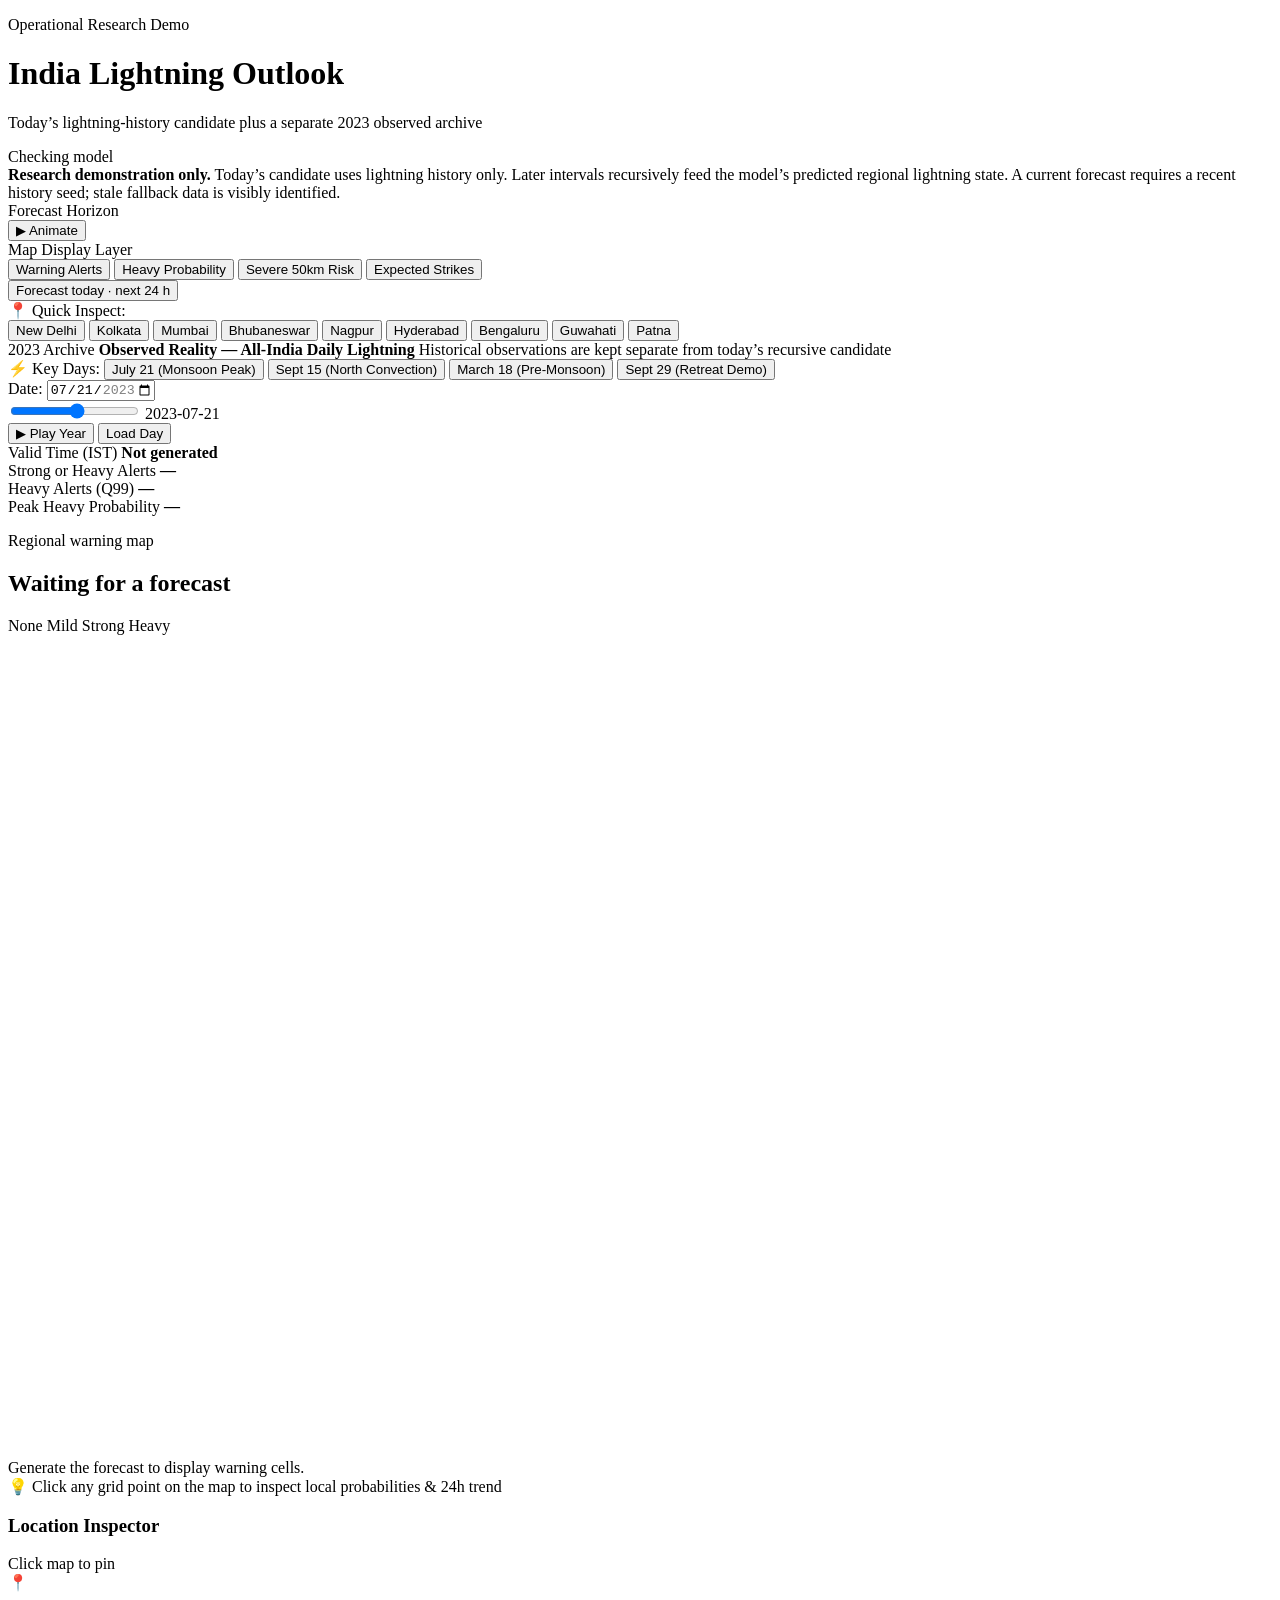
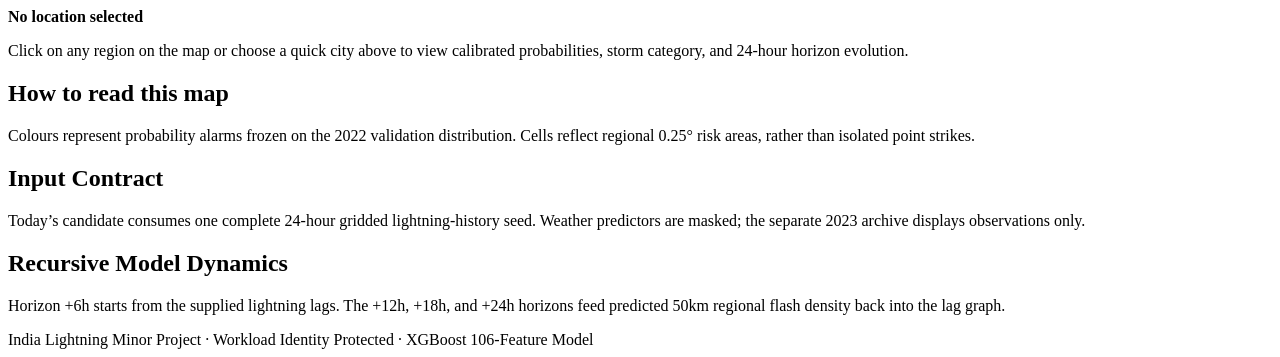
==== frontend/index.html @ f9a5f42c "Clarify live candidate input contract" ====
<!doctype html>
<html lang="en">
<head>
  <meta charset="utf-8">
  <meta name="viewport" content="width=device-width, initial-scale=1">
  <meta name="description" content="Twenty-four-hour recursive India lightning forecast demonstration">
  <title>India Lightning 24-Hour Demo</title>
  <link rel="icon" href="data:image/svg+xml,<svg xmlns=%22http://www.w3.org/2000/svg%22 viewBox=%220 0 100 100%22><text y=%22.9em%22 font-size=%2290%22>⚡</text></svg>">
  <link rel="stylesheet" href="/styles.css">
</head>
<body>
  <header class="topbar">
    <div>
      <p class="eyebrow">Operational Research Demo</p>
      <h1>India Lightning Outlook</h1>
      <p class="subtitle">Today’s lightning-history candidate plus a separate 2023 observed archive</p>
    </div>
    <div class="status-wrap">
      <span id="status-dot" class="status-dot"></span>
      <span id="status-text">Checking model</span>
    </div>
  </header>

  <main>
    <section class="notice" aria-label="Model limitation">
      <strong>Research demonstration only.</strong>
      <span id="forecast-provenance">
        Today’s candidate uses lightning history only. Later intervals recursively feed the model’s predicted regional
        lightning state. A current forecast requires a recent history seed; stale fallback data is visibly identified.
      </span>
    </section>

    <!-- Top Controls: Horizons, Sequence Player, View Layer, Action -->
    <section class="controls-panel">
      <div class="controls-row">
        <div class="control-group">
          <span class="label">Forecast Horizon</span>
          <div class="horizon-wrapper">
            <div id="horizon-buttons" class="horizon-buttons"></div>
            <button id="play-button" type="button" class="btn-secondary" title="Play 24-hour sequence animation">
              <span id="play-icon">▶</span> <span id="play-text">Animate</span>
            </button>
          </div>
        </div>

        <div class="control-group">
          <span class="label">Map Display Layer</span>
          <div class="layer-buttons" id="layer-buttons">
            <button type="button" class="layer-btn active" data-layer="warnings">Warning Alerts</button>
            <button type="button" class="layer-btn" data-layer="heavy">Heavy Probability</button>
            <button type="button" class="layer-btn" data-layer="severe50">Severe 50km Risk</button>
            <button type="button" class="layer-btn" data-layer="expected">Expected Strikes</button>
          </div>
        </div>

        <div class="control-group control-action">
          <button id="run-button" type="button" class="btn-primary">Forecast today · next 24 h</button>
        </div>
      </div>

      <!-- Quick Location Jump Chips -->
      <div class="quick-locations">
        <span class="quick-label">📍 Quick Inspect:</span>
        <div class="chips-container" id="city-chips">
          <button type="button" class="chip" data-lat="28.61" data-lon="77.20">New Delhi</button>
          <button type="button" class="chip" data-lat="22.57" data-lon="88.36">Kolkata</button>
          <button type="button" class="chip" data-lat="19.07" data-lon="72.87">Mumbai</button>
          <button type="button" class="chip" data-lat="20.29" data-lon="85.82">Bhubaneswar</button>
          <button type="button" class="chip" data-lat="21.14" data-lon="79.08">Nagpur</button>
          <button type="button" class="chip" data-lat="17.38" data-lon="78.48">Hyderabad</button>
          <button type="button" class="chip" data-lat="12.97" data-lon="77.59">Bengaluru</button>
          <button type="button" class="chip" data-lat="26.14" data-lon="91.73">Guwahati</button>
          <button type="button" class="chip" data-lat="25.59" data-lon="85.13">Patna</button>
        </div>
      </div>
    </section>

    <!-- 2023 Annual Replay & All-India Monsoon Explorer -->
    <section class="archive-bar" id="archive-bar" aria-label="2023 Historical Daily Explorer">
      <div class="archive-top">
        <div class="archive-badge-wrap">
          <span class="badge badge-pulse">2023 Archive</span>
          <strong>Observed Reality — All-India Daily Lightning</strong>
          <span class="archive-hint">Historical observations are kept separate from today’s recursive candidate</span>
        </div>
        <div class="archive-presets">
          <span class="presets-label">⚡ Key Days:</span>
          <button type="button" class="preset-pill" data-date="2023-07-21">July 21 (Monsoon Peak)</button>
          <button type="button" class="preset-pill" data-date="2023-09-15">Sept 15 (North Convection)</button>
          <button type="button" class="preset-pill" data-date="2023-03-18">March 18 (Pre-Monsoon)</button>
          <button type="button" class="preset-pill" data-date="2023-09-29">Sept 29 (Retreat Demo)</button>
        </div>
      </div>
      <div class="archive-controls">
        <div class="archive-date-input-wrap">
          <label for="archive-date-picker">Date:</label>
          <input type="date" id="archive-date-picker" min="2023-01-03" max="2023-12-31" value="2023-07-21">
        </div>
        <div class="archive-slider-wrap">
          <input type="range" id="archive-slider" min="0" max="344" value="180">
          <span id="slider-date-display" class="slider-date-display">2023-07-21</span>
        </div>
        <div class="archive-actions">
          <button type="button" id="archive-play-btn" class="btn-archive-secondary">▶ Play Year</button>
          <button type="button" id="archive-load-btn" class="btn-archive-primary">Load Day</button>
        </div>
      </div>
    </section>

    <!-- Key Regional Metrics Summary -->
    <section class="summary-grid" aria-label="Selected forecast summary">
      <article class="summary-card">
        <span>Valid Time (IST)</span>
        <strong id="valid-time">Not generated</strong>
      </article>
      <article class="summary-card">
        <span>Strong or Heavy Alerts</span>
        <strong id="strong-count">—</strong>
      </article>
      <article class="summary-card">
        <span>Heavy Alerts (Q99)</span>
        <strong id="heavy-count">—</strong>
      </article>
      <article class="summary-card">
        <span>Peak Heavy Probability</span>
        <strong id="peak-heavy">—</strong>
      </article>
    </section>

    <!-- Main Visual Panel: Map Canvas + Interactive Location Inspector -->
    <section class="visual-panel">
      <div class="panel-heading">
        <div>
          <p class="eyebrow" id="layer-label">Regional warning map</p>
          <h2 id="map-title">Waiting for a forecast</h2>
        </div>
        <div class="legend" id="map-legend" aria-label="Storm class legend">
          <div id="category-legend" class="category-legend">
            <span><i class="none"></i>None</span>
            <span><i class="mild"></i>Mild</span>
            <span><i class="strong"></i>Strong</span>
            <span><i class="heavy"></i>Heavy</span>
          </div>
          <div id="heatmap-legend" class="heatmap-legend" style="display: none;">
            <span class="legend-scale-label">0%</span>
            <div class="legend-bar"></div>
            <span class="legend-scale-label" id="heatmap-max-label">50%+</span>
          </div>
        </div>
      </div>

      <div class="map-workspace">
        <!-- Interactive Canvas Map -->
        <div class="map-wrap" id="map-wrap">
          <canvas id="forecast-map" width="900" height="820" aria-label="India lightning warning map"></canvas>
          <div id="map-empty" class="map-empty">Generate the forecast to display warning cells.</div>
          
          <!-- Floating Cursor Hover Tooltip -->
          <div id="map-tooltip" class="map-tooltip" style="display: none;">
            <div class="tooltip-header" id="tt-coord">20.25°N, 85.50°E</div>
            <div class="tooltip-badge" id="tt-badge">Heavy Alert</div>
            <div class="tooltip-value" id="tt-value">P(Heavy): 28.4%</div>
          </div>

          <!-- Bottom hint overlay -->
          <div class="map-hint-bar">
            <span>💡 Click any grid point on the map to inspect local probabilities & 24h trend</span>
          </div>
        </div>

        <!-- Location Probability Inspector Panel -->
        <aside class="inspector-panel" id="inspector-panel">
          <div class="inspector-header">
            <h3>Location Inspector</h3>
            <span class="pin-status" id="inspector-status">Click map to pin</span>
          </div>

          <div id="inspector-placeholder" class="inspector-placeholder">
            <div class="placeholder-icon">📍</div>
            <p><strong>No location selected</strong></p>
            <p class="subtext">Click on any region on the map or choose a quick city above to view calibrated probabilities, storm category, and 24-hour horizon evolution.</p>
          </div>

          <div id="inspector-content" class="inspector-content" style="display: none;">
            <!-- Coordinates and Badge -->
            <div class="location-title-box">
              <div class="coord-display">
                <span class="label-mini">Coordinates</span>
                <strong id="insp-coord">21.25°N, 81.50°E</strong>
                <span class="city-name" id="insp-city">Central India Region</span>
              </div>
              <div class="badge-display">
                <span id="insp-badge" class="alert-badge heavy">Heavy Alert</span>
              </div>
            </div>

            <!-- Calibrated Probabilities Breakdown -->
            <div class="probability-section">
              <span class="section-title">Calibrated Storm Probabilities</span>
              
              <div class="prob-row">
                <div class="prob-labels">
                  <span class="prob-name"><i class="dot heavy"></i>Heavy Storm (Q99)</span>
                  <strong class="prob-val" id="insp-p-heavy">24.5%</strong>
                </div>
                <div class="meter-bg"><div class="meter-bar heavy" id="bar-p-heavy" style="width: 24.5%;"></div></div>
              </div>

              <div class="prob-row">
                <div class="prob-labels">
                  <span class="prob-name"><i class="dot strong"></i>Strong Storm (Q95)</span>
                  <strong class="prob-val" id="insp-p-strong">31.2%</strong>
                </div>
                <div class="meter-bg"><div class="meter-bar strong" id="bar-p-strong" style="width: 31.2%;"></div></div>
              </div>

              <div class="prob-row">
                <div class="prob-labels">
                  <span class="prob-name"><i class="dot mild"></i>Mild Activity</span>
                  <strong class="prob-val" id="insp-p-mild">22.0%</strong>
                </div>
                <div class="meter-bg"><div class="meter-bar mild" id="bar-p-mild" style="width: 22.0%;"></div></div>
              </div>

              <div class="prob-row">
                <div class="prob-labels">
                  <span class="prob-name"><i class="dot none"></i>No Lightning</span>
                  <strong class="prob-val" id="insp-p-none">22.3%</strong>
                </div>
                <div class="meter-bg"><div class="meter-bar none" id="bar-p-none" style="width: 22.3%;"></div></div>
              </div>
            </div>

            <!-- Regional Metrics -->
            <div class="metrics-grid">
              <div class="metric-box">
                <span class="metric-label">50km Severe Risk</span>
                <strong class="metric-val" id="insp-p-q95-50">55.7%</strong>
              </div>
              <div class="metric-box">
                <span class="metric-label">50km Expected Flashes</span>
                <strong class="metric-val" id="insp-exp-count">38.4</strong>
              </div>
            </div>

            <!-- 24-Hour Evolution at this point -->
            <div class="timeline-section">
              <span class="section-title">24-Hour Horizon Progression</span>
              <div class="timeline-list" id="insp-timeline">
                <!-- Populated by JS for +6h, +12h, +18h, +24h -->
              </div>
            </div>
          </div>
        </aside>
      </div>
    </section>

    <!-- Project Context Information -->
    <section class="details-grid">
      <article>
        <h2>How to read this map</h2>
        <p>Colours represent probability alarms frozen on the 2022 validation distribution. Cells reflect regional 0.25° risk areas, rather than isolated point strikes.</p>
      </article>
      <article>
        <h2>Input Contract</h2>
        <p>Today’s candidate consumes one complete 24-hour gridded lightning-history seed. Weather predictors are masked; the separate 2023 archive displays observations only.</p>
      </article>
      <article>
        <h2>Recursive Model Dynamics</h2>
        <p>Horizon +6h starts from the supplied lightning lags. The +12h, +18h, and +24h horizons feed predicted 50km regional flash density back into the lag graph.</p>
      </article>
    </section>
  </main>

  <footer>
    India Lightning Minor Project · Workload Identity Protected · XGBoost 106-Feature Model
  </footer>
  <script src="/app.js" defer></script>
</body>
</html>
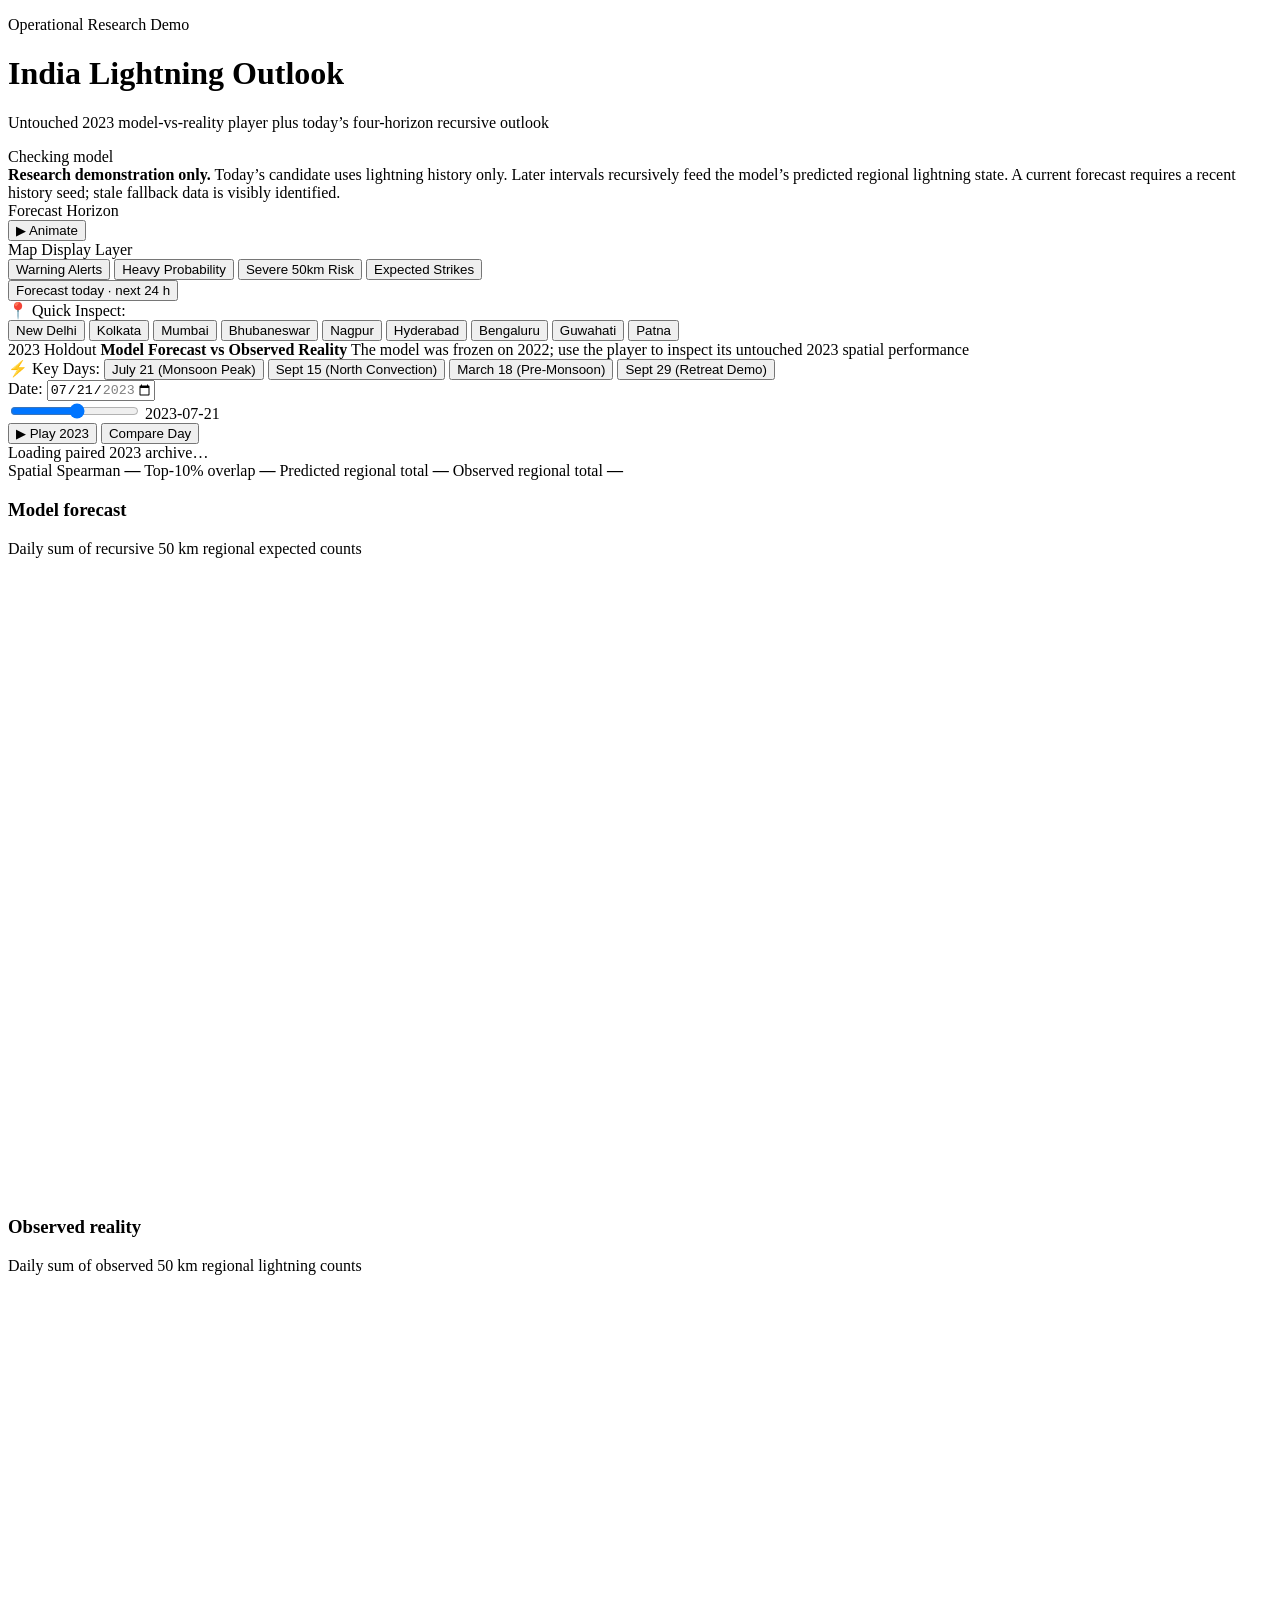
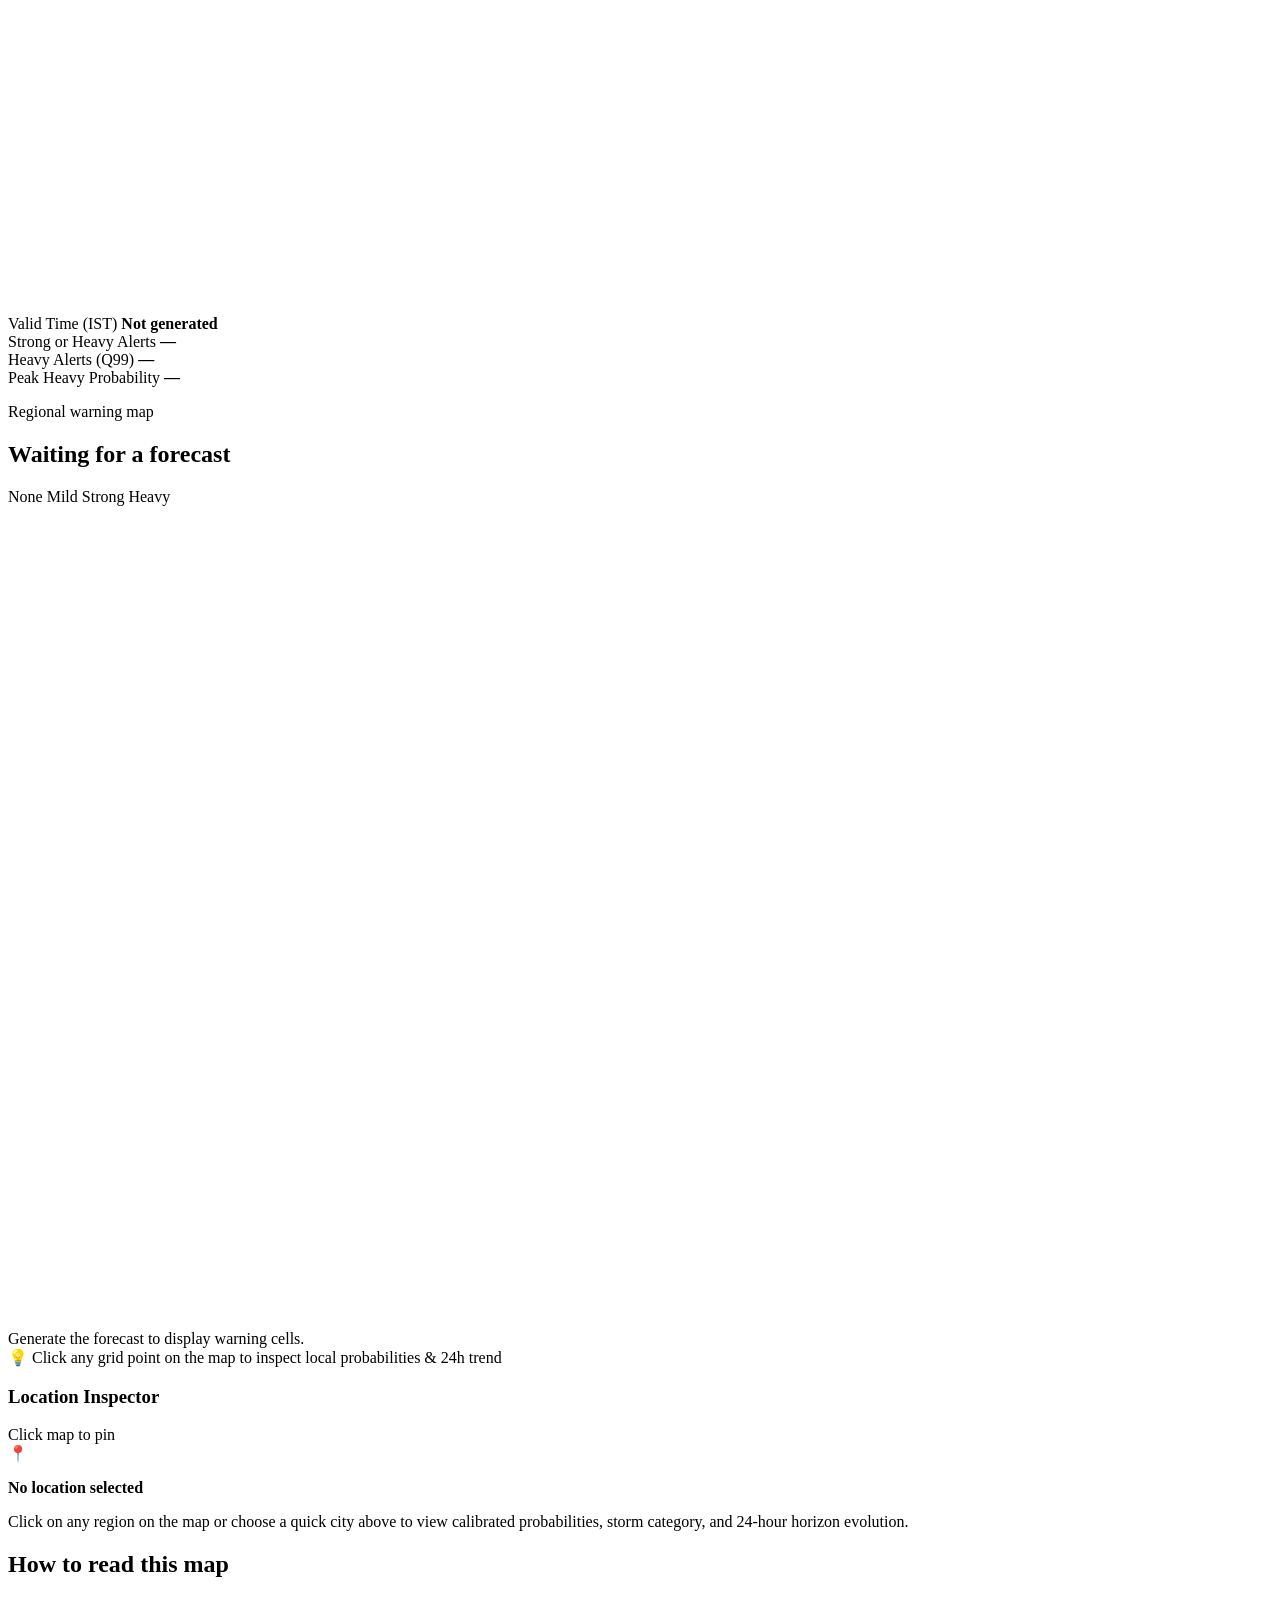
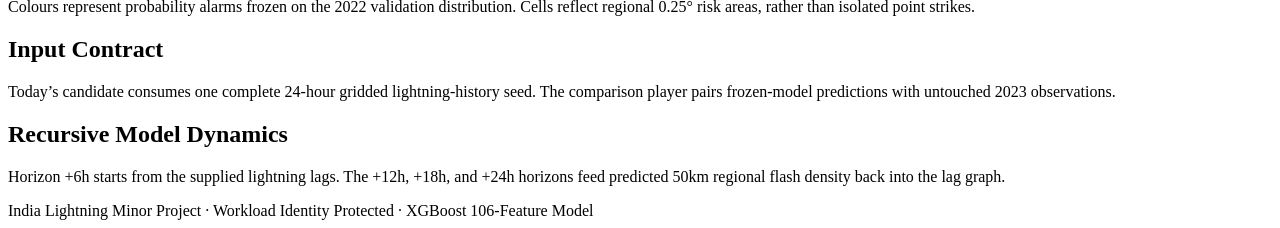
==== commit f1e747ea: "Add full 2023 model versus observed comparison player" ====
--- a/frontend/index.html
+++ b/frontend/index.html
@@ -13,7 +13,7 @@
     <div>
       <p class="eyebrow">Operational Research Demo</p>
       <h1>India Lightning Outlook</h1>
-      <p class="subtitle">Today’s lightning-history candidate plus a separate 2023 observed archive</p>
+      <p class="subtitle">Untouched 2023 model-vs-reality player plus today’s four-horizon recursive outlook</p>
     </div>
     <div class="status-wrap">
       <span id="status-dot" class="status-dot"></span>
@@ -75,13 +75,13 @@
       </div>
     </section>
 
-    <!-- 2023 Annual Replay & All-India Monsoon Explorer -->
-    <section class="archive-bar" id="archive-bar" aria-label="2023 Historical Daily Explorer">
+    <!-- 2023 untouched holdout comparison player -->
+    <section class="archive-bar" id="archive-bar" aria-label="2023 Model Versus Observed Comparison Player">
       <div class="archive-top">
         <div class="archive-badge-wrap">
-          <span class="badge badge-pulse">2023 Archive</span>
-          <strong>Observed Reality — All-India Daily Lightning</strong>
-          <span class="archive-hint">Historical observations are kept separate from today’s recursive candidate</span>
+          <span class="badge badge-pulse">2023 Holdout</span>
+          <strong>Model Forecast vs Observed Reality</strong>
+          <span class="archive-hint">The model was frozen on 2022; use the player to inspect its untouched 2023 spatial performance</span>
         </div>
         <div class="archive-presets">
           <span class="presets-label">⚡ Key Days:</span>
@@ -94,16 +94,35 @@
       <div class="archive-controls">
         <div class="archive-date-input-wrap">
           <label for="archive-date-picker">Date:</label>
-          <input type="date" id="archive-date-picker" min="2023-01-03" max="2023-12-31" value="2023-07-21">
+          <input type="date" id="archive-date-picker" min="2023-01-01" max="2023-12-31" value="2023-07-21">
         </div>
         <div class="archive-slider-wrap">
           <input type="range" id="archive-slider" min="0" max="344" value="180">
           <span id="slider-date-display" class="slider-date-display">2023-07-21</span>
         </div>
         <div class="archive-actions">
-          <button type="button" id="archive-play-btn" class="btn-archive-secondary">▶ Play Year</button>
-          <button type="button" id="archive-load-btn" class="btn-archive-primary">Load Day</button>
-        </div>
+          <button type="button" id="archive-play-btn" class="btn-archive-secondary">▶ Play 2023</button>
+          <button type="button" id="archive-load-btn" class="btn-archive-primary">Compare Day</button>
+        </div>
+      </div>
+      <div id="comparison-status" class="comparison-status">Loading paired 2023 archive…</div>
+      <div class="comparison-metrics" aria-label="Daily comparison metrics">
+        <span>Spatial Spearman <strong id="comparison-spearman">—</strong></span>
+        <span>Top-10% overlap <strong id="comparison-overlap">—</strong></span>
+        <span>Predicted regional total <strong id="comparison-predicted-total">—</strong></span>
+        <span>Observed regional total <strong id="comparison-observed-total">—</strong></span>
+      </div>
+      <div class="comparison-maps">
+        <article class="comparison-map-card">
+          <h3>Model forecast</h3>
+          <p>Daily sum of recursive 50 km regional expected counts</p>
+          <canvas id="comparison-predicted-map" width="620" height="620" aria-label="Model-predicted 2023 lightning map"></canvas>
+        </article>
+        <article class="comparison-map-card">
+          <h3>Observed reality</h3>
+          <p>Daily sum of observed 50 km regional lightning counts</p>
+          <canvas id="comparison-observed-map" width="620" height="620" aria-label="Observed 2023 lightning map"></canvas>
+        </article>
       </div>
     </section>
 
@@ -263,7 +282,7 @@
       </article>
       <article>
         <h2>Input Contract</h2>
-        <p>Today’s candidate consumes one complete 24-hour gridded lightning-history seed. Weather predictors are masked; the separate 2023 archive displays observations only.</p>
+        <p>Today’s candidate consumes one complete 24-hour gridded lightning-history seed. The comparison player pairs frozen-model predictions with untouched 2023 observations.</p>
       </article>
       <article>
         <h2>Recursive Model Dynamics</h2>
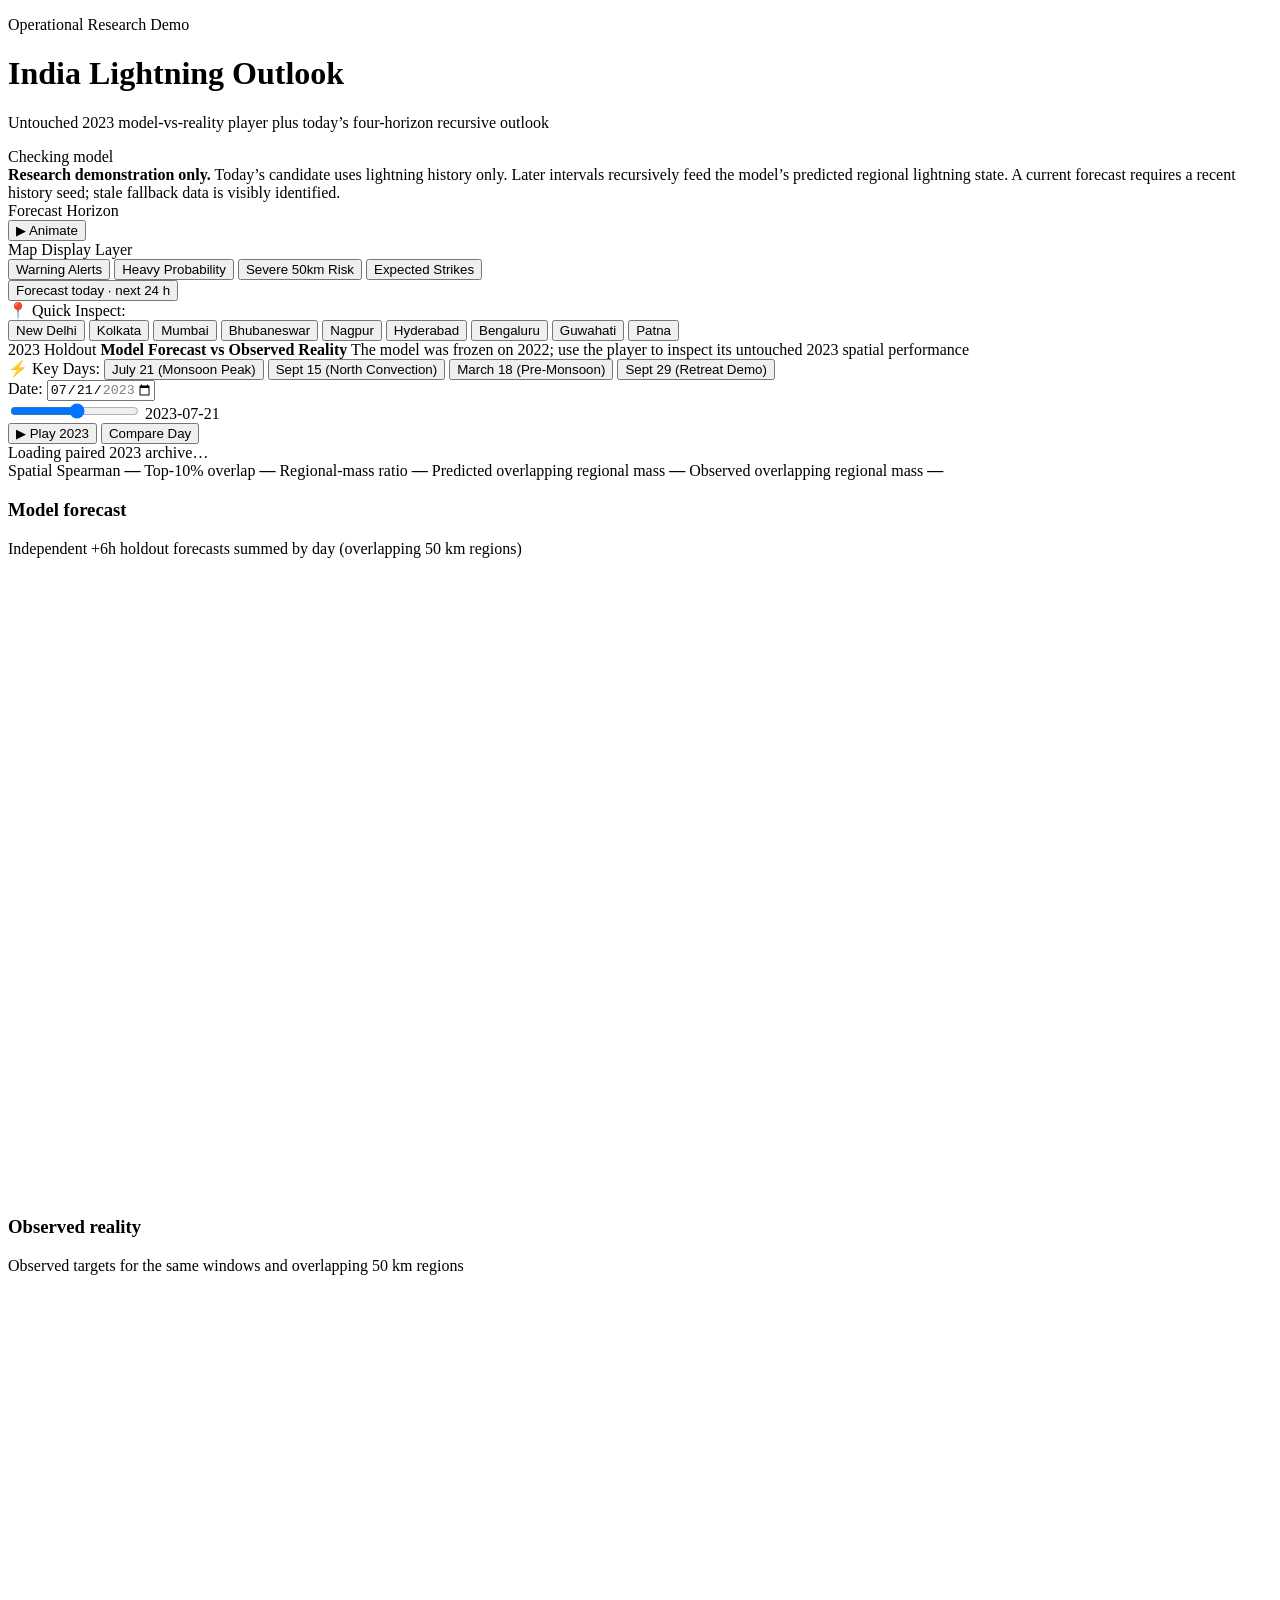
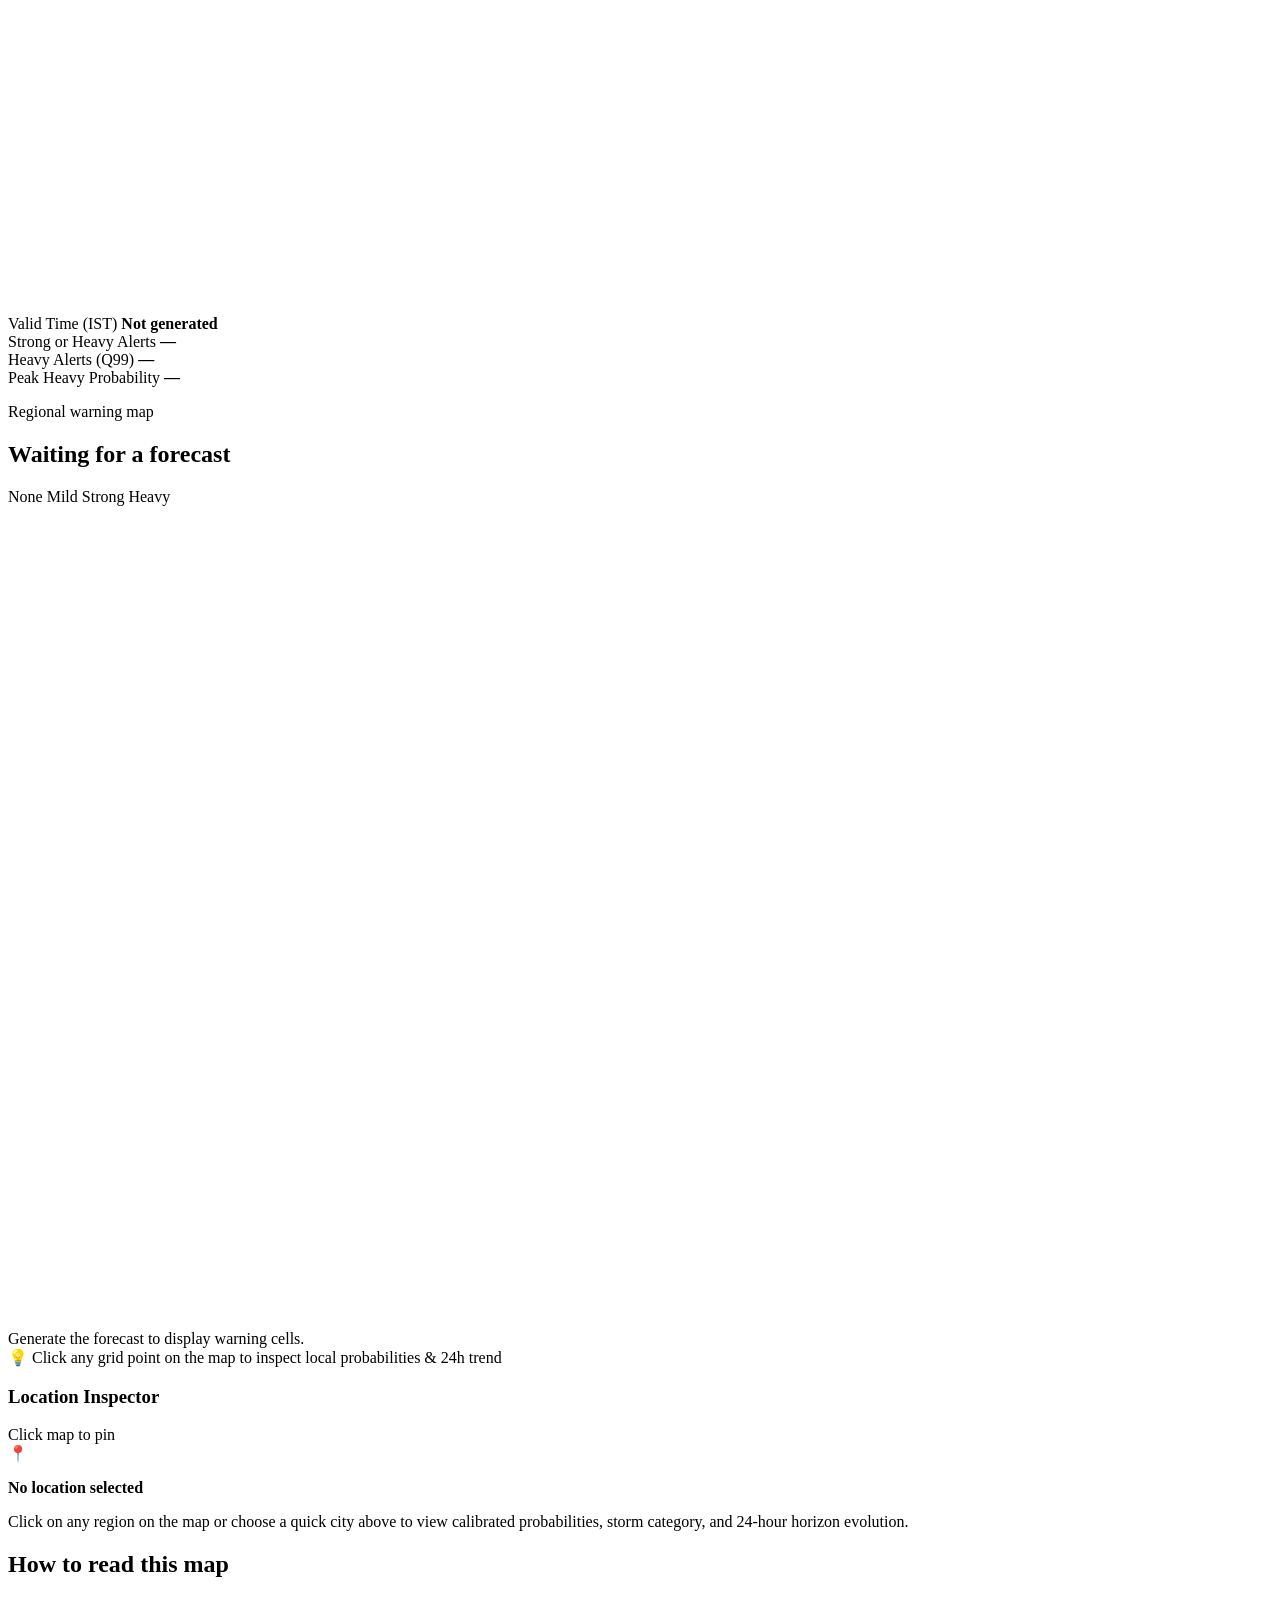
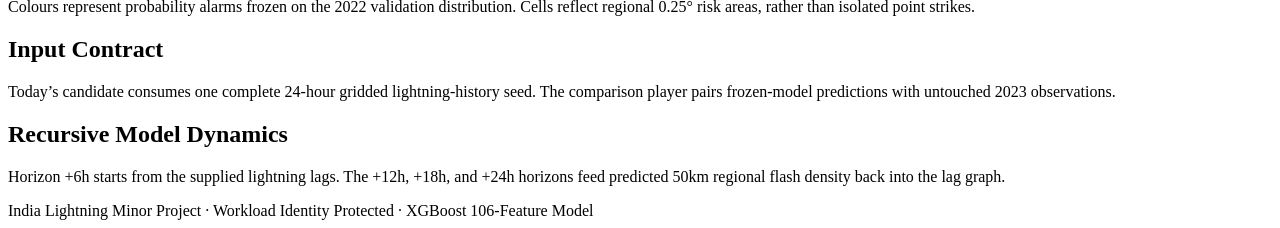
==== commit ea3da444: "Correct 2023 holdout comparison inference" ====
--- a/frontend/index.html
+++ b/frontend/index.html
@@ -109,18 +109,19 @@
       <div class="comparison-metrics" aria-label="Daily comparison metrics">
         <span>Spatial Spearman <strong id="comparison-spearman">—</strong></span>
         <span>Top-10% overlap <strong id="comparison-overlap">—</strong></span>
-        <span>Predicted regional total <strong id="comparison-predicted-total">—</strong></span>
-        <span>Observed regional total <strong id="comparison-observed-total">—</strong></span>
+        <span>Regional-mass ratio <strong id="comparison-ratio">—</strong></span>
+        <span>Predicted overlapping regional mass <strong id="comparison-predicted-total">—</strong></span>
+        <span>Observed overlapping regional mass <strong id="comparison-observed-total">—</strong></span>
       </div>
       <div class="comparison-maps">
         <article class="comparison-map-card">
           <h3>Model forecast</h3>
-          <p>Daily sum of recursive 50 km regional expected counts</p>
+          <p>Independent +6h holdout forecasts summed by day (overlapping 50 km regions)</p>
           <canvas id="comparison-predicted-map" width="620" height="620" aria-label="Model-predicted 2023 lightning map"></canvas>
         </article>
         <article class="comparison-map-card">
           <h3>Observed reality</h3>
-          <p>Daily sum of observed 50 km regional lightning counts</p>
+          <p>Observed targets for the same windows and overlapping 50 km regions</p>
           <canvas id="comparison-observed-map" width="620" height="620" aria-label="Observed 2023 lightning map"></canvas>
         </article>
       </div>
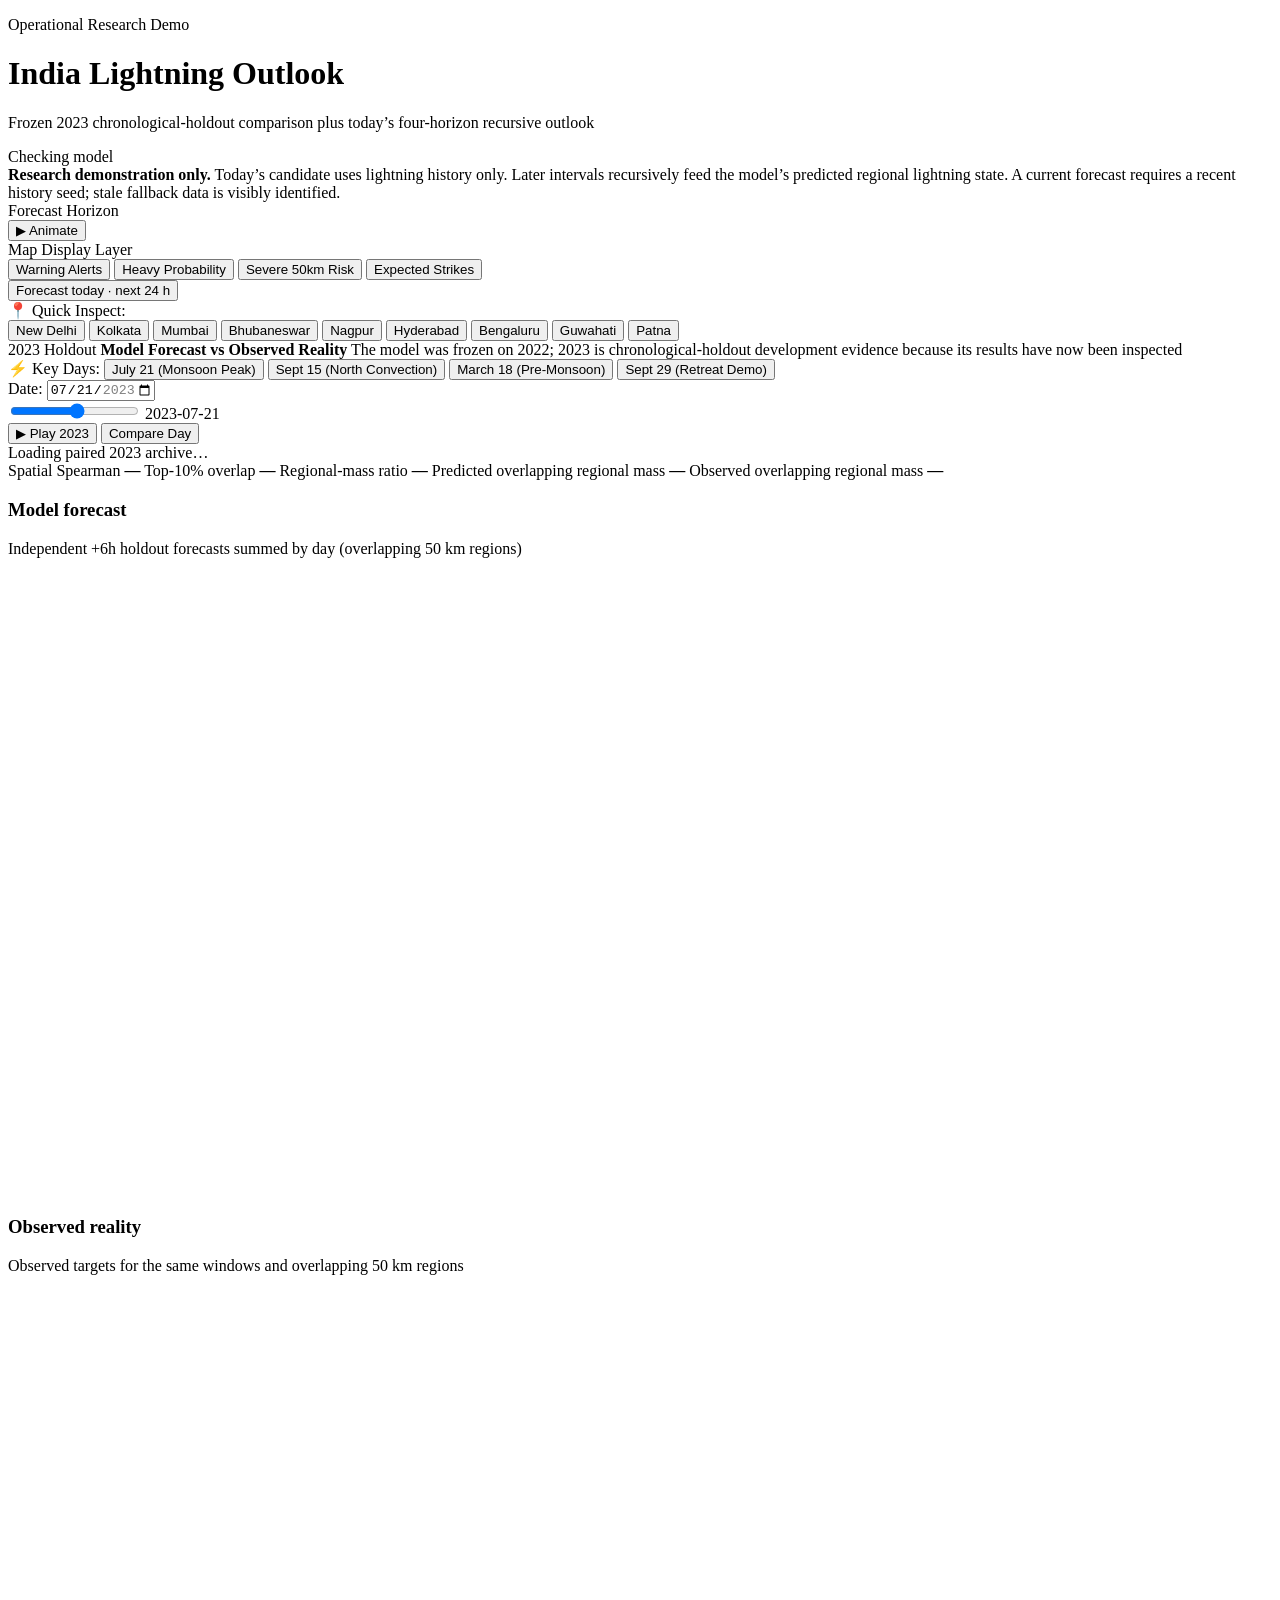
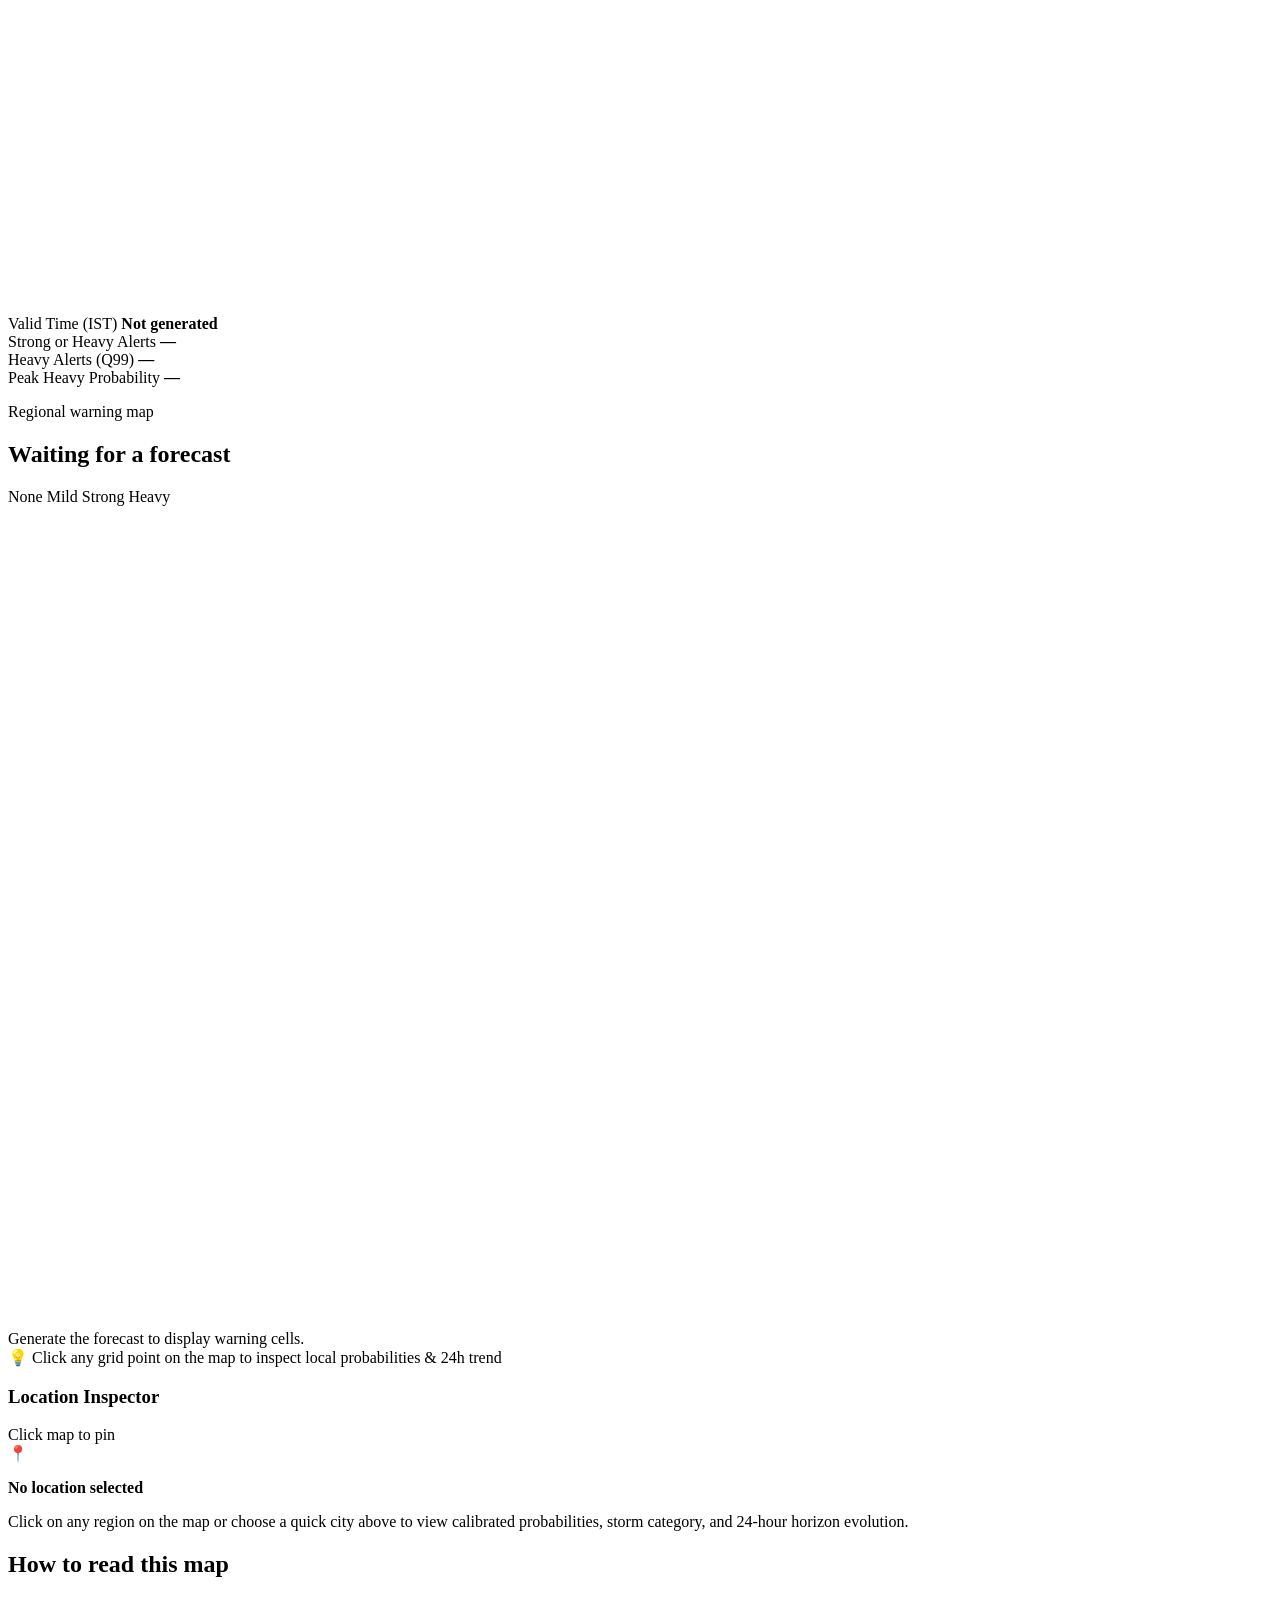
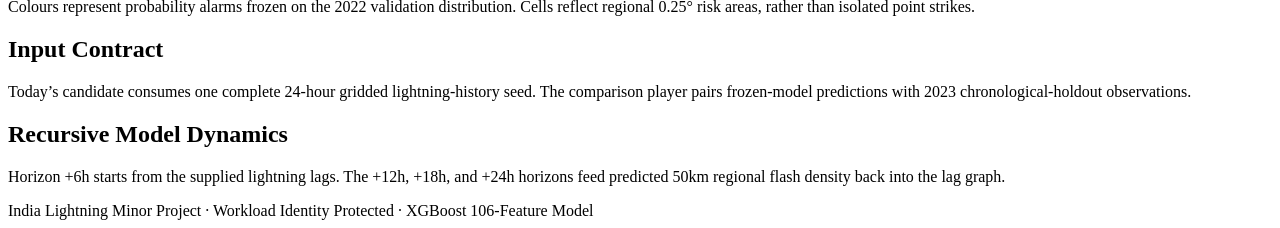
==== commit 21a50086: "Clarify 2023 development evaluation status" ====
--- a/frontend/index.html
+++ b/frontend/index.html
@@ -13,7 +13,7 @@
     <div>
       <p class="eyebrow">Operational Research Demo</p>
       <h1>India Lightning Outlook</h1>
-      <p class="subtitle">Untouched 2023 model-vs-reality player plus today’s four-horizon recursive outlook</p>
+      <p class="subtitle">Frozen 2023 chronological-holdout comparison plus today’s four-horizon recursive outlook</p>
     </div>
     <div class="status-wrap">
       <span id="status-dot" class="status-dot"></span>
@@ -75,13 +75,13 @@
       </div>
     </section>
 
-    <!-- 2023 untouched holdout comparison player -->
+    <!-- 2023 chronological-holdout comparison player -->
     <section class="archive-bar" id="archive-bar" aria-label="2023 Model Versus Observed Comparison Player">
       <div class="archive-top">
         <div class="archive-badge-wrap">
           <span class="badge badge-pulse">2023 Holdout</span>
           <strong>Model Forecast vs Observed Reality</strong>
-          <span class="archive-hint">The model was frozen on 2022; use the player to inspect its untouched 2023 spatial performance</span>
+          <span class="archive-hint">The model was frozen on 2022; 2023 is chronological-holdout development evidence because its results have now been inspected</span>
         </div>
         <div class="archive-presets">
           <span class="presets-label">⚡ Key Days:</span>
@@ -283,7 +283,7 @@
       </article>
       <article>
         <h2>Input Contract</h2>
-        <p>Today’s candidate consumes one complete 24-hour gridded lightning-history seed. The comparison player pairs frozen-model predictions with untouched 2023 observations.</p>
+        <p>Today’s candidate consumes one complete 24-hour gridded lightning-history seed. The comparison player pairs frozen-model predictions with 2023 chronological-holdout observations.</p>
       </article>
       <article>
         <h2>Recursive Model Dynamics</h2>
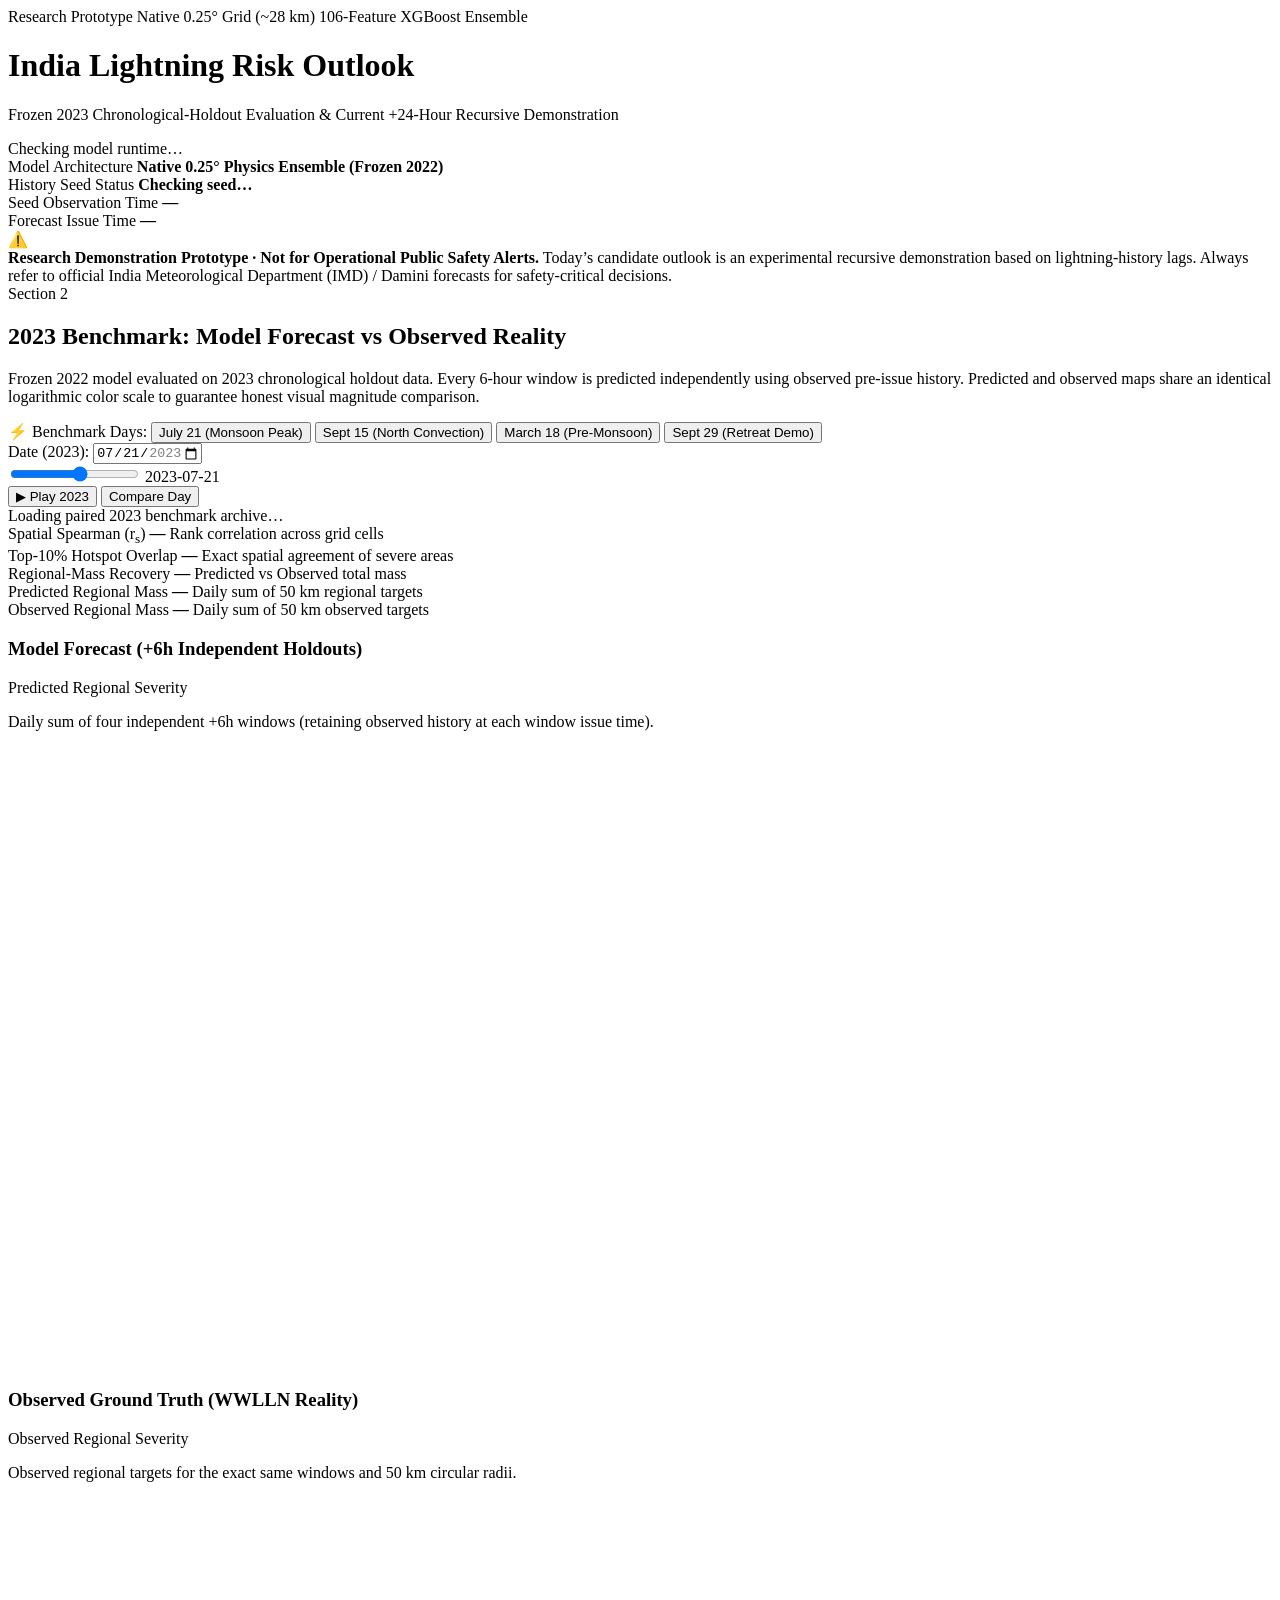
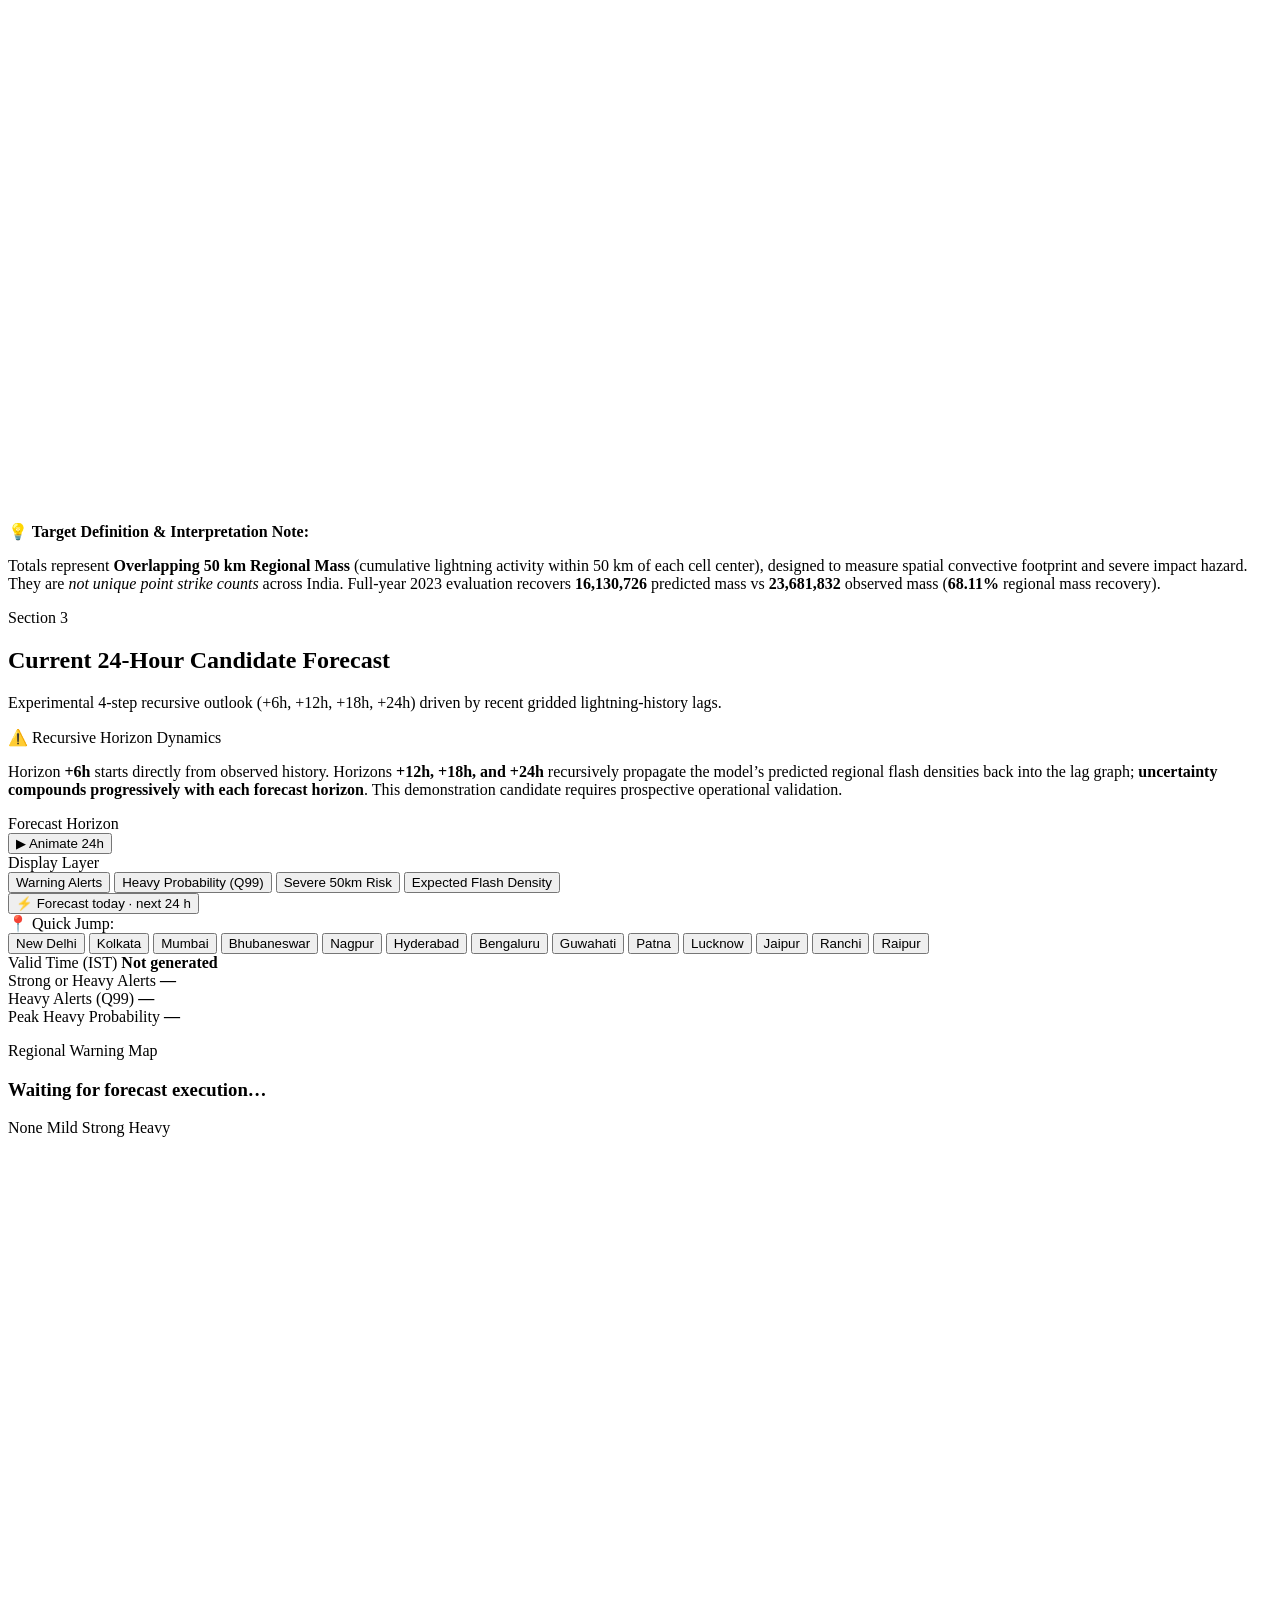
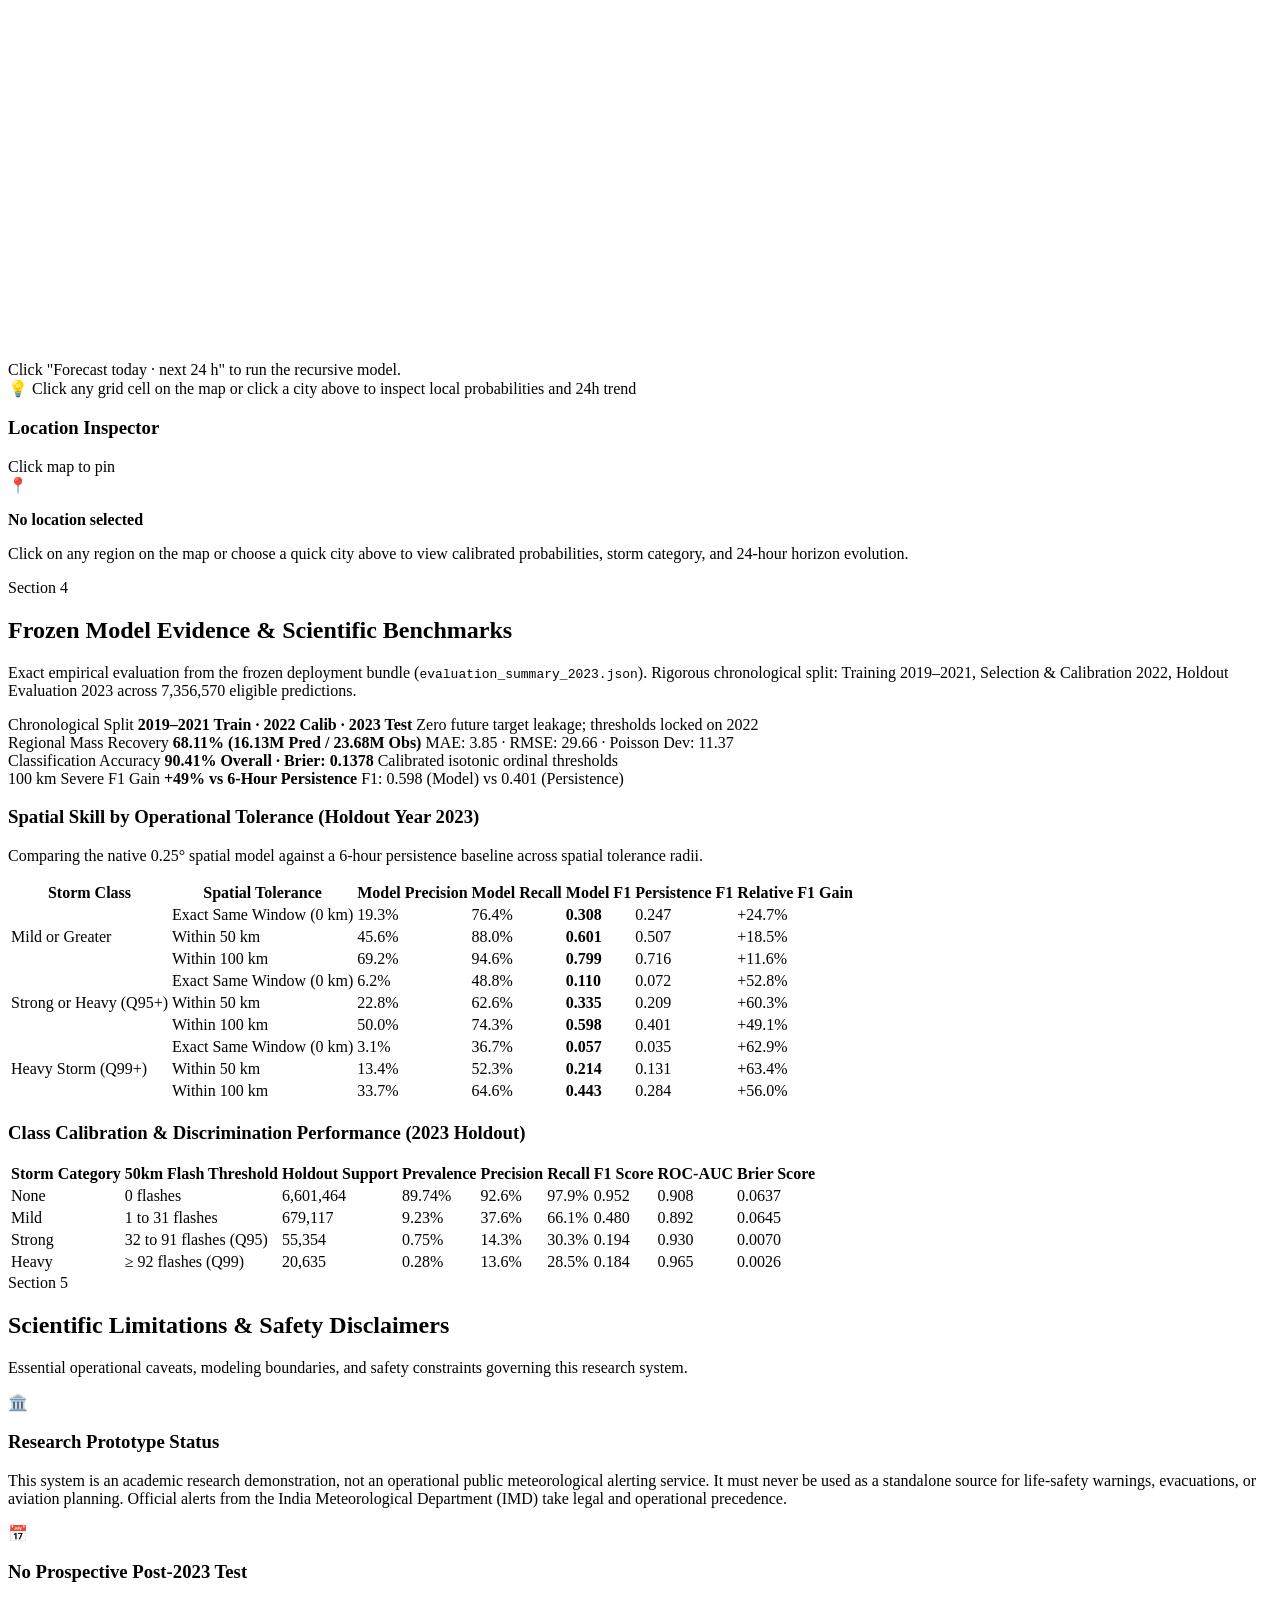
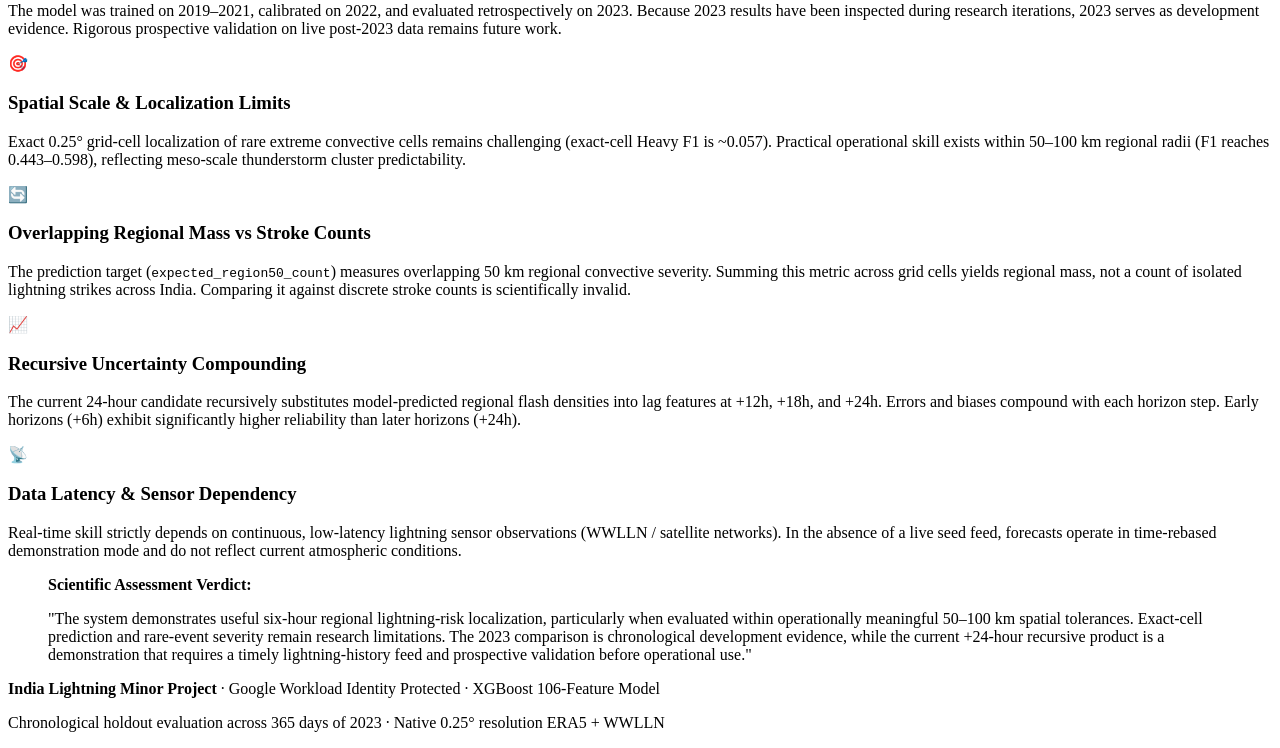
==== commit cfcee8f2: "Implement final 5-section layout and model evidence resolution" ====
--- a/frontend/index.html
+++ b/frontend/index.html
@@ -3,101 +3,87 @@
 <head>
   <meta charset="utf-8">
   <meta name="viewport" content="width=device-width, initial-scale=1">
-  <meta name="description" content="Twenty-four-hour recursive India lightning forecast demonstration">
-  <title>India Lightning 24-Hour Demo</title>
+  <meta name="description" content="India Lightning Forecasting System — 2023 Chronological Holdout Benchmark and Current 24-Hour Recursive Demonstration">
+  <title>India Lightning Risk Outlook</title>
   <link rel="icon" href="data:image/svg+xml,<svg xmlns=%22http://www.w3.org/2000/svg%22 viewBox=%220 0 100 100%22><text y=%22.9em%22 font-size=%2290%22>⚡</text></svg>">
   <link rel="stylesheet" href="/styles.css">
 </head>
 <body>
+  <!-- SECTION 1: Project Status & Header -->
   <header class="topbar">
-    <div>
-      <p class="eyebrow">Operational Research Demo</p>
-      <h1>India Lightning Outlook</h1>
-      <p class="subtitle">Frozen 2023 chronological-holdout comparison plus today’s four-horizon recursive outlook</p>
+    <div class="header-main">
+      <div class="header-badges">
+        <span class="badge badge-prototype">Research Prototype</span>
+        <span class="badge badge-grid">Native 0.25° Grid (~28 km)</span>
+        <span class="badge badge-model">106-Feature XGBoost Ensemble</span>
+      </div>
+      <h1>India Lightning Risk Outlook</h1>
+      <p class="subtitle">Frozen 2023 Chronological-Holdout Evaluation & Current +24-Hour Recursive Demonstration</p>
     </div>
     <div class="status-wrap">
       <span id="status-dot" class="status-dot"></span>
-      <span id="status-text">Checking model</span>
+      <span id="status-text">Checking model runtime…</span>
     </div>
   </header>
 
   <main>
-    <section class="notice" aria-label="Model limitation">
-      <strong>Research demonstration only.</strong>
-      <span id="forecast-provenance">
-        Today’s candidate uses lightning history only. Later intervals recursively feed the model’s predicted regional
-        lightning state. A current forecast requires a recent history seed; stale fallback data is visibly identified.
-      </span>
+    <!-- Section 1 Status Ribbon -->
+    <section class="provenance-ribbon" aria-label="Runtime Status and Data Provenance">
+      <div class="ribbon-item">
+        <span class="ribbon-label">Model Architecture</span>
+        <strong id="meta-model-info">Native 0.25° Physics Ensemble (Frozen 2022)</strong>
+      </div>
+      <div class="ribbon-item">
+        <span class="ribbon-label">History Seed Status</span>
+        <strong id="meta-seed-status" class="seed-badge">Checking seed…</strong>
+      </div>
+      <div class="ribbon-item">
+        <span class="ribbon-label">Seed Observation Time</span>
+        <strong id="meta-seed-time">—</strong>
+      </div>
+      <div class="ribbon-item">
+        <span class="ribbon-label">Forecast Issue Time</span>
+        <strong id="meta-issue-time">—</strong>
+      </div>
     </section>
 
-    <!-- Top Controls: Horizons, Sequence Player, View Layer, Action -->
-    <section class="controls-panel">
-      <div class="controls-row">
-        <div class="control-group">
-          <span class="label">Forecast Horizon</span>
-          <div class="horizon-wrapper">
-            <div id="horizon-buttons" class="horizon-buttons"></div>
-            <button id="play-button" type="button" class="btn-secondary" title="Play 24-hour sequence animation">
-              <span id="play-icon">▶</span> <span id="play-text">Animate</span>
-            </button>
-          </div>
-        </div>
-
-        <div class="control-group">
-          <span class="label">Map Display Layer</span>
-          <div class="layer-buttons" id="layer-buttons">
-            <button type="button" class="layer-btn active" data-layer="warnings">Warning Alerts</button>
-            <button type="button" class="layer-btn" data-layer="heavy">Heavy Probability</button>
-            <button type="button" class="layer-btn" data-layer="severe50">Severe 50km Risk</button>
-            <button type="button" class="layer-btn" data-layer="expected">Expected Strikes</button>
-          </div>
-        </div>
-
-        <div class="control-group control-action">
-          <button id="run-button" type="button" class="btn-primary">Forecast today · next 24 h</button>
-        </div>
-      </div>
-
-      <!-- Quick Location Jump Chips -->
-      <div class="quick-locations">
-        <span class="quick-label">📍 Quick Inspect:</span>
-        <div class="chips-container" id="city-chips">
-          <button type="button" class="chip" data-lat="28.61" data-lon="77.20">New Delhi</button>
-          <button type="button" class="chip" data-lat="22.57" data-lon="88.36">Kolkata</button>
-          <button type="button" class="chip" data-lat="19.07" data-lon="72.87">Mumbai</button>
-          <button type="button" class="chip" data-lat="20.29" data-lon="85.82">Bhubaneswar</button>
-          <button type="button" class="chip" data-lat="21.14" data-lon="79.08">Nagpur</button>
-          <button type="button" class="chip" data-lat="17.38" data-lon="78.48">Hyderabad</button>
-          <button type="button" class="chip" data-lat="12.97" data-lon="77.59">Bengaluru</button>
-          <button type="button" class="chip" data-lat="26.14" data-lon="91.73">Guwahati</button>
-          <button type="button" class="chip" data-lat="25.59" data-lon="85.13">Patna</button>
-        </div>
-      </div>
-    </section>
-
-    <!-- 2023 chronological-holdout comparison player -->
-    <section class="archive-bar" id="archive-bar" aria-label="2023 Model Versus Observed Comparison Player">
-      <div class="archive-top">
-        <div class="archive-badge-wrap">
-          <span class="badge badge-pulse">2023 Holdout</span>
-          <strong>Model Forecast vs Observed Reality</strong>
-          <span class="archive-hint">The model was frozen on 2022; 2023 is chronological-holdout development evidence because its results have now been inspected</span>
+    <!-- Operational Notice Banner -->
+    <div class="notice-banner" role="alert">
+      <div class="notice-icon">⚠️</div>
+      <div class="notice-text">
+        <strong>Research Demonstration Prototype · Not for Operational Public Safety Alerts.</strong>
+        <span id="forecast-provenance">
+          Today’s candidate outlook is an experimental recursive demonstration based on lightning-history lags. Always refer to official India Meteorological Department (IMD) / Damini forecasts for safety-critical decisions.
+        </span>
+      </div>
+    </div>
+
+    <!-- SECTION 2: 2023 Model-versus-Observed Comparison Player -->
+    <section class="section-card archive-section" id="section-comparison" aria-label="Section 2: 2023 Model Versus Observed Comparison Player">
+      <div class="section-header">
+        <div class="section-title-wrap">
+          <span class="section-tag">Section 2</span>
+          <h2>2023 Benchmark: Model Forecast vs Observed Reality</h2>
+          <p class="section-desc">
+            Frozen 2022 model evaluated on 2023 chronological holdout data. Every 6-hour window is predicted independently using observed pre-issue history. Predicted and observed maps share an identical logarithmic color scale to guarantee honest visual magnitude comparison.
+          </p>
         </div>
         <div class="archive-presets">
-          <span class="presets-label">⚡ Key Days:</span>
+          <span class="presets-label">⚡ Benchmark Days:</span>
           <button type="button" class="preset-pill" data-date="2023-07-21">July 21 (Monsoon Peak)</button>
           <button type="button" class="preset-pill" data-date="2023-09-15">Sept 15 (North Convection)</button>
           <button type="button" class="preset-pill" data-date="2023-03-18">March 18 (Pre-Monsoon)</button>
           <button type="button" class="preset-pill" data-date="2023-09-29">Sept 29 (Retreat Demo)</button>
         </div>
       </div>
-      <div class="archive-controls">
+
+      <div class="archive-controls-bar">
         <div class="archive-date-input-wrap">
-          <label for="archive-date-picker">Date:</label>
+          <label for="archive-date-picker">Date (2023):</label>
           <input type="date" id="archive-date-picker" min="2023-01-01" max="2023-12-31" value="2023-07-21">
         </div>
         <div class="archive-slider-wrap">
-          <input type="range" id="archive-slider" min="0" max="344" value="180">
+          <input type="range" id="archive-slider" min="0" max="364" value="201" aria-label="Select day of year 2023">
           <span id="slider-date-display" class="slider-date-display">2023-07-21</span>
         </div>
         <div class="archive-actions">
@@ -105,196 +91,566 @@
           <button type="button" id="archive-load-btn" class="btn-archive-primary">Compare Day</button>
         </div>
       </div>
-      <div id="comparison-status" class="comparison-status">Loading paired 2023 archive…</div>
-      <div class="comparison-metrics" aria-label="Daily comparison metrics">
-        <span>Spatial Spearman <strong id="comparison-spearman">—</strong></span>
-        <span>Top-10% overlap <strong id="comparison-overlap">—</strong></span>
-        <span>Regional-mass ratio <strong id="comparison-ratio">—</strong></span>
-        <span>Predicted overlapping regional mass <strong id="comparison-predicted-total">—</strong></span>
-        <span>Observed overlapping regional mass <strong id="comparison-observed-total">—</strong></span>
-      </div>
-      <div class="comparison-maps">
+
+      <div id="comparison-status" class="comparison-status">Loading paired 2023 benchmark archive…</div>
+
+      <!-- Daily Comparison Quantitative Metrics Ribbon -->
+      <div class="comparison-metrics" aria-label="Daily Quantitative Holdout Metrics">
+        <div class="metric-card">
+          <span class="metric-title">Spatial Spearman (r<sub>s</sub>)</span>
+          <strong id="comparison-spearman">—</strong>
+          <span class="metric-sub">Rank correlation across grid cells</span>
+        </div>
+        <div class="metric-card">
+          <span class="metric-title">Top-10% Hotspot Overlap</span>
+          <strong id="comparison-overlap">—</strong>
+          <span class="metric-sub">Exact spatial agreement of severe areas</span>
+        </div>
+        <div class="metric-card">
+          <span class="metric-title">Regional-Mass Recovery</span>
+          <strong id="comparison-ratio">—</strong>
+          <span class="metric-sub">Predicted vs Observed total mass</span>
+        </div>
+        <div class="metric-card">
+          <span class="metric-title">Predicted Regional Mass</span>
+          <strong id="comparison-predicted-total">—</strong>
+          <span class="metric-sub">Daily sum of 50 km regional targets</span>
+        </div>
+        <div class="metric-card">
+          <span class="metric-title">Observed Regional Mass</span>
+          <strong id="comparison-observed-total">—</strong>
+          <span class="metric-sub">Daily sum of 50 km observed targets</span>
+        </div>
+      </div>
+
+      <!-- Side-by-Side Dual Map Displays (Single Shared Color Scale) -->
+      <div class="comparison-maps-container">
         <article class="comparison-map-card">
-          <h3>Model forecast</h3>
-          <p>Independent +6h holdout forecasts summed by day (overlapping 50 km regions)</p>
-          <canvas id="comparison-predicted-map" width="620" height="620" aria-label="Model-predicted 2023 lightning map"></canvas>
-        </article>
+          <div class="map-card-header">
+            <h3>Model Forecast (+6h Independent Holdouts)</h3>
+            <span class="map-tag model-tag">Predicted Regional Severity</span>
+          </div>
+          <p class="map-desc">Daily sum of four independent +6h windows (retaining observed history at each window issue time).</p>
+          <div class="canvas-wrapper">
+            <canvas id="comparison-predicted-map" width="620" height="620" aria-label="Model predicted 2023 lightning map"></canvas>
+          </div>
+        </article>
+
         <article class="comparison-map-card">
-          <h3>Observed reality</h3>
-          <p>Observed targets for the same windows and overlapping 50 km regions</p>
-          <canvas id="comparison-observed-map" width="620" height="620" aria-label="Observed 2023 lightning map"></canvas>
-        </article>
+          <div class="map-card-header">
+            <h3>Observed Ground Truth (WWLLN Reality)</h3>
+            <span class="map-tag obs-tag">Observed Regional Severity</span>
+          </div>
+          <p class="map-desc">Observed regional targets for the exact same windows and 50 km circular radii.</p>
+          <div class="canvas-wrapper">
+            <canvas id="comparison-observed-map" width="620" height="620" aria-label="Observed 2023 lightning reality map"></canvas>
+          </div>
+        </article>
+      </div>
+
+      <!-- Explanatory note on regional mass targets -->
+      <div class="target-explanation-box">
+        <strong>💡 Target Definition & Interpretation Note:</strong>
+        <p>
+          Totals represent <strong>Overlapping 50 km Regional Mass</strong> (cumulative lightning activity within 50 km of each cell center), designed to measure spatial convective footprint and severe impact hazard. They are <em>not unique point strike counts</em> across India. Full-year 2023 evaluation recovers <strong>16,130,726</strong> predicted mass vs <strong>23,681,832</strong> observed mass (<strong>68.11%</strong> regional mass recovery).
+        </p>
       </div>
     </section>
 
-    <!-- Key Regional Metrics Summary -->
-    <section class="summary-grid" aria-label="Selected forecast summary">
-      <article class="summary-card">
-        <span>Valid Time (IST)</span>
-        <strong id="valid-time">Not generated</strong>
-      </article>
-      <article class="summary-card">
-        <span>Strong or Heavy Alerts</span>
-        <strong id="strong-count">—</strong>
-      </article>
-      <article class="summary-card">
-        <span>Heavy Alerts (Q99)</span>
-        <strong id="heavy-count">—</strong>
-      </article>
-      <article class="summary-card">
-        <span>Peak Heavy Probability</span>
-        <strong id="peak-heavy">—</strong>
-      </article>
+    <!-- SECTION 3: Current 24-Hour Recursive Candidate Forecast -->
+    <section class="section-card forecast-section" id="section-current-forecast" aria-label="Section 3: Current 24-Hour Candidate Forecast">
+      <div class="section-header">
+        <div class="section-title-wrap">
+          <span class="section-tag">Section 3</span>
+          <h2>Current 24-Hour Candidate Forecast</h2>
+          <p class="section-desc">
+            Experimental 4-step recursive outlook (+6h, +12h, +18h, +24h) driven by recent gridded lightning-history lags.
+          </p>
+        </div>
+      </div>
+
+      <!-- Visible Uncertainty Growth Disclaimer -->
+      <div class="uncertainty-warning-box">
+        <div class="warning-badge">⚠️ Recursive Horizon Dynamics</div>
+        <p>
+          Horizon <strong>+6h</strong> starts directly from observed history. Horizons <strong>+12h, +18h, and +24h</strong> recursively propagate the model’s predicted regional flash densities back into the lag graph; <strong>uncertainty compounds progressively with each forecast horizon</strong>. This demonstration candidate requires prospective operational validation.
+        </p>
+      </div>
+
+      <!-- Forecast Controls: Horizons, Layers, Run Action, Quick Cities -->
+      <div class="forecast-controls-panel">
+        <div class="controls-row">
+          <div class="control-group">
+            <span class="control-label">Forecast Horizon</span>
+            <div class="horizon-wrapper">
+              <div id="horizon-buttons" class="horizon-buttons"></div>
+              <button id="play-button" type="button" class="btn-secondary" title="Play 24-hour sequence animation">
+                <span id="play-icon">▶</span> <span id="play-text">Animate 24h</span>
+              </button>
+            </div>
+          </div>
+
+          <div class="control-group">
+            <span class="control-label">Display Layer</span>
+            <div class="layer-buttons" id="layer-buttons">
+              <button type="button" class="layer-btn active" data-layer="warnings">Warning Alerts</button>
+              <button type="button" class="layer-btn" data-layer="heavy">Heavy Probability (Q99)</button>
+              <button type="button" class="layer-btn" data-layer="severe50">Severe 50km Risk</button>
+              <button type="button" class="layer-btn" data-layer="expected">Expected Flash Density</button>
+            </div>
+          </div>
+
+          <div class="control-group control-action">
+            <button id="run-button" type="button" class="btn-primary">⚡ Forecast today · next 24 h</button>
+          </div>
+        </div>
+
+        <!-- Quick City Jump Chips -->
+        <div class="quick-locations">
+          <span class="quick-label">📍 Quick Jump:</span>
+          <div class="chips-container" id="city-chips">
+            <button type="button" class="chip" data-lat="28.61" data-lon="77.20">New Delhi</button>
+            <button type="button" class="chip" data-lat="22.57" data-lon="88.36">Kolkata</button>
+            <button type="button" class="chip" data-lat="19.07" data-lon="72.87">Mumbai</button>
+            <button type="button" class="chip" data-lat="20.29" data-lon="85.82">Bhubaneswar</button>
+            <button type="button" class="chip" data-lat="21.14" data-lon="79.08">Nagpur</button>
+            <button type="button" class="chip" data-lat="17.38" data-lon="78.48">Hyderabad</button>
+            <button type="button" class="chip" data-lat="12.97" data-lon="77.59">Bengaluru</button>
+            <button type="button" class="chip" data-lat="26.14" data-lon="91.73">Guwahati</button>
+            <button type="button" class="chip" data-lat="25.59" data-lon="85.13">Patna</button>
+            <button type="button" class="chip" data-lat="26.84" data-lon="80.94">Lucknow</button>
+            <button type="button" class="chip" data-lat="26.91" data-lon="75.78">Jaipur</button>
+            <button type="button" class="chip" data-lat="23.34" data-lon="85.30">Ranchi</button>
+            <button type="button" class="chip" data-lat="21.25" data-lon="81.62">Raipur</button>
+          </div>
+        </div>
+      </div>
+
+      <!-- Horizon Summary Metrics Cards -->
+      <div class="summary-grid" aria-label="Selected horizon key metrics">
+        <article class="summary-card">
+          <span class="summary-label">Valid Time (IST)</span>
+          <strong id="valid-time">Not generated</strong>
+        </article>
+        <article class="summary-card">
+          <span class="summary-label">Strong or Heavy Alerts</span>
+          <strong id="strong-count">—</strong>
+        </article>
+        <article class="summary-card">
+          <span class="summary-label">Heavy Alerts (Q99)</span>
+          <strong id="heavy-count">—</strong>
+        </article>
+        <article class="summary-card">
+          <span class="summary-label">Peak Heavy Probability</span>
+          <strong id="peak-heavy">—</strong>
+        </article>
+      </div>
+
+      <!-- Main Interactive Visual Panel: Canvas Map + Location Inspector -->
+      <div class="visual-panel">
+        <div class="panel-heading">
+          <div>
+            <p class="eyebrow" id="layer-label">Regional Warning Map</p>
+            <h3 id="map-title">Waiting for forecast execution…</h3>
+          </div>
+          <div class="legend" id="map-legend" aria-label="Storm class legend">
+            <div id="category-legend" class="category-legend">
+              <span><i class="none"></i>None</span>
+              <span><i class="mild"></i>Mild</span>
+              <span><i class="strong"></i>Strong</span>
+              <span><i class="heavy"></i>Heavy</span>
+            </div>
+            <div id="heatmap-legend" class="heatmap-legend" style="display: none;">
+              <span class="legend-scale-label">0%</span>
+              <div class="legend-bar"></div>
+              <span class="legend-scale-label" id="heatmap-max-label">50%+</span>
+            </div>
+          </div>
+        </div>
+
+        <div class="map-workspace">
+          <!-- Interactive Canvas Map -->
+          <div class="map-wrap" id="map-wrap">
+            <canvas id="forecast-map" width="900" height="820" aria-label="India lightning warning map"></canvas>
+            <div id="map-empty" class="map-empty">Click "Forecast today · next 24 h" to run the recursive model.</div>
+
+            <!-- Floating Cursor Hover Tooltip -->
+            <div id="map-tooltip" class="map-tooltip" style="display: none;">
+              <div class="tooltip-header" id="tt-coord">20.25°N, 85.50°E</div>
+              <div class="tooltip-badge" id="tt-badge">Heavy Alert</div>
+              <div class="tooltip-value" id="tt-value">P(Heavy): 28.4%</div>
+            </div>
+
+            <!-- Map bottom hint overlay -->
+            <div class="map-hint-bar">
+              <span>💡 Click any grid cell on the map or click a city above to inspect local probabilities and 24h trend</span>
+            </div>
+          </div>
+
+          <!-- Location Probability Inspector Panel -->
+          <aside class="inspector-panel" id="inspector-panel">
+            <div class="inspector-header">
+              <h3>Location Inspector</h3>
+              <span class="pin-status" id="inspector-status">Click map to pin</span>
+            </div>
+
+            <div id="inspector-placeholder" class="inspector-placeholder">
+              <div class="placeholder-icon">📍</div>
+              <p><strong>No location selected</strong></p>
+              <p class="subtext">Click on any region on the map or choose a quick city above to view calibrated probabilities, storm category, and 24-hour horizon evolution.</p>
+            </div>
+
+            <div id="inspector-content" class="inspector-content" style="display: none;">
+              <div class="location-title-box">
+                <div class="coord-display">
+                  <span class="label-mini">Coordinates</span>
+                  <strong id="insp-coord">21.25°N, 81.50°E</strong>
+                  <span class="city-name" id="insp-city">Central India Region</span>
+                </div>
+                <div class="badge-display">
+                  <span id="insp-badge" class="alert-badge heavy">Heavy Alert</span>
+                </div>
+              </div>
+
+              <!-- Calibrated Probabilities Breakdown -->
+              <div class="probability-section">
+                <span class="section-title">Calibrated Storm Probabilities</span>
+                <div class="prob-row">
+                  <div class="prob-labels">
+                    <span class="prob-name"><i class="dot heavy"></i>Heavy Storm (Q99)</span>
+                    <strong class="prob-val" id="insp-p-heavy">24.5%</strong>
+                  </div>
+                  <div class="meter-bg"><div class="meter-bar heavy" id="bar-p-heavy" style="width: 24.5%;"></div></div>
+                </div>
+                <div class="prob-row">
+                  <div class="prob-labels">
+                    <span class="prob-name"><i class="dot strong"></i>Strong Storm (Q95)</span>
+                    <strong class="prob-val" id="insp-p-strong">31.2%</strong>
+                  </div>
+                  <div class="meter-bg"><div class="meter-bar strong" id="bar-p-strong" style="width: 31.2%;"></div></div>
+                </div>
+                <div class="prob-row">
+                  <div class="prob-labels">
+                    <span class="prob-name"><i class="dot mild"></i>Mild Activity</span>
+                    <strong class="prob-val" id="insp-p-mild">22.0%</strong>
+                  </div>
+                  <div class="meter-bg"><div class="meter-bar mild" id="bar-p-mild" style="width: 22.0%;"></div></div>
+                </div>
+                <div class="prob-row">
+                  <div class="prob-labels">
+                    <span class="prob-name"><i class="dot none"></i>No Lightning</span>
+                    <strong class="prob-val" id="insp-p-none">22.3%</strong>
+                  </div>
+                  <div class="meter-bg"><div class="meter-bar none" id="bar-p-none" style="width: 22.3%;"></div></div>
+                </div>
+              </div>
+
+              <!-- Regional 50km Metrics -->
+              <div class="metrics-grid">
+                <div class="metric-box">
+                  <span class="metric-label">50km Severe Risk</span>
+                  <strong class="metric-val" id="insp-p-q95-50">55.7%</strong>
+                </div>
+                <div class="metric-box">
+                  <span class="metric-label">50km Expected Flashes</span>
+                  <strong class="metric-val" id="insp-exp-count">38.4</strong>
+                </div>
+              </div>
+
+              <!-- 24-Hour Evolution at this pinned point -->
+              <div class="timeline-section">
+                <span class="section-title">24-Hour Horizon Progression</span>
+                <div class="timeline-list" id="insp-timeline"></div>
+              </div>
+            </div>
+          </aside>
+        </div>
+      </div>
     </section>
 
-    <!-- Main Visual Panel: Map Canvas + Interactive Location Inspector -->
-    <section class="visual-panel">
-      <div class="panel-heading">
-        <div>
-          <p class="eyebrow" id="layer-label">Regional warning map</p>
-          <h2 id="map-title">Waiting for a forecast</h2>
-        </div>
-        <div class="legend" id="map-legend" aria-label="Storm class legend">
-          <div id="category-legend" class="category-legend">
-            <span><i class="none"></i>None</span>
-            <span><i class="mild"></i>Mild</span>
-            <span><i class="strong"></i>Strong</span>
-            <span><i class="heavy"></i>Heavy</span>
-          </div>
-          <div id="heatmap-legend" class="heatmap-legend" style="display: none;">
-            <span class="legend-scale-label">0%</span>
-            <div class="legend-bar"></div>
-            <span class="legend-scale-label" id="heatmap-max-label">50%+</span>
-          </div>
-        </div>
-      </div>
-
-      <div class="map-workspace">
-        <!-- Interactive Canvas Map -->
-        <div class="map-wrap" id="map-wrap">
-          <canvas id="forecast-map" width="900" height="820" aria-label="India lightning warning map"></canvas>
-          <div id="map-empty" class="map-empty">Generate the forecast to display warning cells.</div>
-          
-          <!-- Floating Cursor Hover Tooltip -->
-          <div id="map-tooltip" class="map-tooltip" style="display: none;">
-            <div class="tooltip-header" id="tt-coord">20.25°N, 85.50°E</div>
-            <div class="tooltip-badge" id="tt-badge">Heavy Alert</div>
-            <div class="tooltip-value" id="tt-value">P(Heavy): 28.4%</div>
-          </div>
-
-          <!-- Bottom hint overlay -->
-          <div class="map-hint-bar">
-            <span>💡 Click any grid point on the map to inspect local probabilities & 24h trend</span>
-          </div>
-        </div>
-
-        <!-- Location Probability Inspector Panel -->
-        <aside class="inspector-panel" id="inspector-panel">
-          <div class="inspector-header">
-            <h3>Location Inspector</h3>
-            <span class="pin-status" id="inspector-status">Click map to pin</span>
-          </div>
-
-          <div id="inspector-placeholder" class="inspector-placeholder">
-            <div class="placeholder-icon">📍</div>
-            <p><strong>No location selected</strong></p>
-            <p class="subtext">Click on any region on the map or choose a quick city above to view calibrated probabilities, storm category, and 24-hour horizon evolution.</p>
-          </div>
-
-          <div id="inspector-content" class="inspector-content" style="display: none;">
-            <!-- Coordinates and Badge -->
-            <div class="location-title-box">
-              <div class="coord-display">
-                <span class="label-mini">Coordinates</span>
-                <strong id="insp-coord">21.25°N, 81.50°E</strong>
-                <span class="city-name" id="insp-city">Central India Region</span>
-              </div>
-              <div class="badge-display">
-                <span id="insp-badge" class="alert-badge heavy">Heavy Alert</span>
-              </div>
-            </div>
-
-            <!-- Calibrated Probabilities Breakdown -->
-            <div class="probability-section">
-              <span class="section-title">Calibrated Storm Probabilities</span>
-              
-              <div class="prob-row">
-                <div class="prob-labels">
-                  <span class="prob-name"><i class="dot heavy"></i>Heavy Storm (Q99)</span>
-                  <strong class="prob-val" id="insp-p-heavy">24.5%</strong>
-                </div>
-                <div class="meter-bg"><div class="meter-bar heavy" id="bar-p-heavy" style="width: 24.5%;"></div></div>
-              </div>
-
-              <div class="prob-row">
-                <div class="prob-labels">
-                  <span class="prob-name"><i class="dot strong"></i>Strong Storm (Q95)</span>
-                  <strong class="prob-val" id="insp-p-strong">31.2%</strong>
-                </div>
-                <div class="meter-bg"><div class="meter-bar strong" id="bar-p-strong" style="width: 31.2%;"></div></div>
-              </div>
-
-              <div class="prob-row">
-                <div class="prob-labels">
-                  <span class="prob-name"><i class="dot mild"></i>Mild Activity</span>
-                  <strong class="prob-val" id="insp-p-mild">22.0%</strong>
-                </div>
-                <div class="meter-bg"><div class="meter-bar mild" id="bar-p-mild" style="width: 22.0%;"></div></div>
-              </div>
-
-              <div class="prob-row">
-                <div class="prob-labels">
-                  <span class="prob-name"><i class="dot none"></i>No Lightning</span>
-                  <strong class="prob-val" id="insp-p-none">22.3%</strong>
-                </div>
-                <div class="meter-bg"><div class="meter-bar none" id="bar-p-none" style="width: 22.3%;"></div></div>
-              </div>
-            </div>
-
-            <!-- Regional Metrics -->
-            <div class="metrics-grid">
-              <div class="metric-box">
-                <span class="metric-label">50km Severe Risk</span>
-                <strong class="metric-val" id="insp-p-q95-50">55.7%</strong>
-              </div>
-              <div class="metric-box">
-                <span class="metric-label">50km Expected Flashes</span>
-                <strong class="metric-val" id="insp-exp-count">38.4</strong>
-              </div>
-            </div>
-
-            <!-- 24-Hour Evolution at this point -->
-            <div class="timeline-section">
-              <span class="section-title">24-Hour Horizon Progression</span>
-              <div class="timeline-list" id="insp-timeline">
-                <!-- Populated by JS for +6h, +12h, +18h, +24h -->
-              </div>
-            </div>
-          </div>
-        </aside>
+    <!-- SECTION 4: Frozen Model Evidence & Scientific Benchmarks -->
+    <section class="section-card evidence-section" id="section-evidence" aria-label="Section 4: Frozen Model Evidence and Benchmarks">
+      <div class="section-header">
+        <div class="section-title-wrap">
+          <span class="section-tag">Section 4</span>
+          <h2>Frozen Model Evidence & Scientific Benchmarks</h2>
+          <p class="section-desc">
+            Exact empirical evaluation from the frozen deployment bundle (<code>evaluation_summary_2023.json</code>).
+            Rigorous chronological split: Training 2019–2021, Selection & Calibration 2022, Holdout Evaluation 2023 across 7,356,570 eligible predictions.
+          </p>
+        </div>
+      </div>
+
+      <!-- Key Headline Metrics Cards -->
+      <div class="evidence-grid">
+        <div class="evidence-card">
+          <span class="evidence-title">Chronological Split</span>
+          <strong>2019–2021 Train · 2022 Calib · 2023 Test</strong>
+          <span class="evidence-sub">Zero future target leakage; thresholds locked on 2022</span>
+        </div>
+        <div class="evidence-card">
+          <span class="evidence-title">Regional Mass Recovery</span>
+          <strong>68.11% (16.13M Pred / 23.68M Obs)</strong>
+          <span class="evidence-sub">MAE: 3.85 · RMSE: 29.66 · Poisson Dev: 11.37</span>
+        </div>
+        <div class="evidence-card">
+          <span class="evidence-title">Classification Accuracy</span>
+          <strong>90.41% Overall · Brier: 0.1378</strong>
+          <span class="evidence-sub">Calibrated isotonic ordinal thresholds</span>
+        </div>
+        <div class="evidence-card">
+          <span class="evidence-title">100 km Severe F1 Gain</span>
+          <strong>+49% vs 6-Hour Persistence</strong>
+          <span class="evidence-sub">F1: 0.598 (Model) vs 0.401 (Persistence)</span>
+        </div>
+      </div>
+
+      <!-- Spatial Skill Tolerance Table: Model vs Persistence -->
+      <div class="table-container">
+        <h3>Spatial Skill by Operational Tolerance (Holdout Year 2023)</h3>
+        <p class="table-caption">
+          Comparing the native 0.25° spatial model against a 6-hour persistence baseline across spatial tolerance radii.
+        </p>
+        <table class="benchmark-table">
+          <thead>
+            <tr>
+              <th>Storm Class</th>
+              <th>Spatial Tolerance</th>
+              <th>Model Precision</th>
+              <th>Model Recall</th>
+              <th>Model F1</th>
+              <th>Persistence F1</th>
+              <th>Relative F1 Gain</th>
+            </tr>
+          </thead>
+          <tbody>
+            <tr>
+              <td rowspan="3" class="class-label mild-cell">Mild or Greater</td>
+              <td>Exact Same Window (0 km)</td>
+              <td>19.3%</td>
+              <td>76.4%</td>
+              <td><strong>0.308</strong></td>
+              <td>0.247</td>
+              <td class="gain-positive">+24.7%</td>
+            </tr>
+            <tr>
+              <td>Within 50 km</td>
+              <td>45.6%</td>
+              <td>88.0%</td>
+              <td><strong>0.601</strong></td>
+              <td>0.507</td>
+              <td class="gain-positive">+18.5%</td>
+            </tr>
+            <tr>
+              <td>Within 100 km</td>
+              <td>69.2%</td>
+              <td>94.6%</td>
+              <td><strong>0.799</strong></td>
+              <td>0.716</td>
+              <td class="gain-positive">+11.6%</td>
+            </tr>
+
+            <tr class="table-divider">
+              <td rowspan="3" class="class-label strong-cell">Strong or Heavy (Q95+)</td>
+              <td>Exact Same Window (0 km)</td>
+              <td>6.2%</td>
+              <td>48.8%</td>
+              <td><strong>0.110</strong></td>
+              <td>0.072</td>
+              <td class="gain-positive">+52.8%</td>
+            </tr>
+            <tr>
+              <td>Within 50 km</td>
+              <td>22.8%</td>
+              <td>62.6%</td>
+              <td><strong>0.335</strong></td>
+              <td>0.209</td>
+              <td class="gain-positive">+60.3%</td>
+            </tr>
+            <tr>
+              <td>Within 100 km</td>
+              <td>50.0%</td>
+              <td>74.3%</td>
+              <td><strong>0.598</strong></td>
+              <td>0.401</td>
+              <td class="gain-positive highlight-gain">+49.1%</td>
+            </tr>
+
+            <tr class="table-divider">
+              <td rowspan="3" class="class-label heavy-cell">Heavy Storm (Q99+)</td>
+              <td>Exact Same Window (0 km)</td>
+              <td>3.1%</td>
+              <td>36.7%</td>
+              <td><strong>0.057</strong></td>
+              <td>0.035</td>
+              <td class="gain-positive">+62.9%</td>
+            </tr>
+            <tr>
+              <td>Within 50 km</td>
+              <td>13.4%</td>
+              <td>52.3%</td>
+              <td><strong>0.214</strong></td>
+              <td>0.131</td>
+              <td class="gain-positive">+63.4%</td>
+            </tr>
+            <tr>
+              <td>Within 100 km</td>
+              <td>33.7%</td>
+              <td>64.6%</td>
+              <td><strong>0.443</strong></td>
+              <td>0.284</td>
+              <td class="gain-positive highlight-gain">+56.0%</td>
+            </tr>
+          </tbody>
+        </table>
+      </div>
+
+      <!-- Class-Specific Calibration & Discrimination Metrics Table -->
+      <div class="table-container">
+        <h3>Class Calibration & Discrimination Performance (2023 Holdout)</h3>
+        <table class="benchmark-table">
+          <thead>
+            <tr>
+              <th>Storm Category</th>
+              <th>50km Flash Threshold</th>
+              <th>Holdout Support</th>
+              <th>Prevalence</th>
+              <th>Precision</th>
+              <th>Recall</th>
+              <th>F1 Score</th>
+              <th>ROC-AUC</th>
+              <th>Brier Score</th>
+            </tr>
+          </thead>
+          <tbody>
+            <tr>
+              <td><span class="category-badge none">None</span></td>
+              <td>0 flashes</td>
+              <td>6,601,464</td>
+              <td>89.74%</td>
+              <td>92.6%</td>
+              <td>97.9%</td>
+              <td>0.952</td>
+              <td>0.908</td>
+              <td>0.0637</td>
+            </tr>
+            <tr>
+              <td><span class="category-badge mild">Mild</span></td>
+              <td>1 to 31 flashes</td>
+              <td>679,117</td>
+              <td>9.23%</td>
+              <td>37.6%</td>
+              <td>66.1%</td>
+              <td>0.480</td>
+              <td>0.892</td>
+              <td>0.0645</td>
+            </tr>
+            <tr>
+              <td><span class="category-badge strong">Strong</span></td>
+              <td>32 to 91 flashes (Q95)</td>
+              <td>55,354</td>
+              <td>0.75%</td>
+              <td>14.3%</td>
+              <td>30.3%</td>
+              <td>0.194</td>
+              <td>0.930</td>
+              <td>0.0070</td>
+            </tr>
+            <tr>
+              <td><span class="category-badge heavy">Heavy</span></td>
+              <td>≥ 92 flashes (Q99)</td>
+              <td>20,635</td>
+              <td>0.28%</td>
+              <td>13.6%</td>
+              <td>28.5%</td>
+              <td>0.184</td>
+              <td>0.965</td>
+              <td>0.0026</td>
+            </tr>
+          </tbody>
+        </table>
       </div>
     </section>
 
-    <!-- Project Context Information -->
-    <section class="details-grid">
-      <article>
-        <h2>How to read this map</h2>
-        <p>Colours represent probability alarms frozen on the 2022 validation distribution. Cells reflect regional 0.25° risk areas, rather than isolated point strikes.</p>
-      </article>
-      <article>
-        <h2>Input Contract</h2>
-        <p>Today’s candidate consumes one complete 24-hour gridded lightning-history seed. The comparison player pairs frozen-model predictions with 2023 chronological-holdout observations.</p>
-      </article>
-      <article>
-        <h2>Recursive Model Dynamics</h2>
-        <p>Horizon +6h starts from the supplied lightning lags. The +12h, +18h, and +24h horizons feed predicted 50km regional flash density back into the lag graph.</p>
-      </article>
+    <!-- SECTION 5: Scientific Limitations & Operational Disclaimers -->
+    <section class="section-card limitations-section" id="section-limitations" aria-label="Section 5: Scientific Limitations and Safety Notices">
+      <div class="section-header">
+        <div class="section-title-wrap">
+          <span class="section-tag">Section 5</span>
+          <h2>Scientific Limitations & Safety Disclaimers</h2>
+          <p class="section-desc">
+            Essential operational caveats, modeling boundaries, and safety constraints governing this research system.
+          </p>
+        </div>
+      </div>
+
+      <div class="limitations-grid">
+        <article class="limitation-card">
+          <div class="limitation-icon">🏛️</div>
+          <h3>Research Prototype Status</h3>
+          <p>
+            This system is an academic research demonstration, not an operational public meteorological alerting service. It must never be used as a standalone source for life-safety warnings, evacuations, or aviation planning. Official alerts from the India Meteorological Department (IMD) take legal and operational precedence.
+          </p>
+        </article>
+
+        <article class="limitation-card">
+          <div class="limitation-icon">📅</div>
+          <h3>No Prospective Post-2023 Test</h3>
+          <p>
+            The model was trained on 2019–2021, calibrated on 2022, and evaluated retrospectively on 2023. Because 2023 results have been inspected during research iterations, 2023 serves as development evidence. Rigorous prospective validation on live post-2023 data remains future work.
+          </p>
+        </article>
+
+        <article class="limitation-card">
+          <div class="limitation-icon">🎯</div>
+          <h3>Spatial Scale & Localization Limits</h3>
+          <p>
+            Exact 0.25° grid-cell localization of rare extreme convective cells remains challenging (exact-cell Heavy F1 is ~0.057). Practical operational skill exists within 50–100 km regional radii (F1 reaches 0.443–0.598), reflecting meso-scale thunderstorm cluster predictability.
+          </p>
+        </article>
+
+        <article class="limitation-card">
+          <div class="limitation-icon">🔄</div>
+          <h3>Overlapping Regional Mass vs Stroke Counts</h3>
+          <p>
+            The prediction target (<code>expected_region50_count</code>) measures overlapping 50 km regional convective severity. Summing this metric across grid cells yields regional mass, not a count of isolated lightning strikes across India. Comparing it against discrete stroke counts is scientifically invalid.
+          </p>
+        </article>
+
+        <article class="limitation-card">
+          <div class="limitation-icon">📈</div>
+          <h3>Recursive Uncertainty Compounding</h3>
+          <p>
+            The current 24-hour candidate recursively substitutes model-predicted regional flash densities into lag features at +12h, +18h, and +24h. Errors and biases compound with each horizon step. Early horizons (+6h) exhibit significantly higher reliability than later horizons (+24h).
+          </p>
+        </article>
+
+        <article class="limitation-card">
+          <div class="limitation-icon">📡</div>
+          <h3>Data Latency & Sensor Dependency</h3>
+          <p>
+            Real-time skill strictly depends on continuous, low-latency lightning sensor observations (WWLLN / satellite networks). In the absence of a live seed feed, forecasts operate in time-rebased demonstration mode and do not reflect current atmospheric conditions.
+          </p>
+        </article>
+      </div>
+
+      <!-- Recommended Final Verdict Callout -->
+      <blockquote class="verdict-banner">
+        <strong>Scientific Assessment Verdict:</strong>
+        <p>
+          "The system demonstrates useful six-hour regional lightning-risk localization, particularly when evaluated within operationally meaningful 50–100 km spatial tolerances. Exact-cell prediction and rare-event severity remain research limitations. The 2023 comparison is chronological development evidence, while the current +24-hour recursive product is a demonstration that requires a timely lightning-history feed and prospective validation before operational use."
+        </p>
+      </blockquote>
     </section>
   </main>
 
-  <footer>
-    India Lightning Minor Project · Workload Identity Protected · XGBoost 106-Feature Model
+  <footer class="app-footer">
+    <div class="footer-content">
+      <p><strong>India Lightning Minor Project</strong> · Google Workload Identity Protected · XGBoost 106-Feature Model</p>
+      <p class="footer-sub">Chronological holdout evaluation across 365 days of 2023 · Native 0.25° resolution ERA5 + WWLLN</p>
+    </div>
   </footer>
+
   <script src="/app.js" defer></script>
 </body>
 </html>
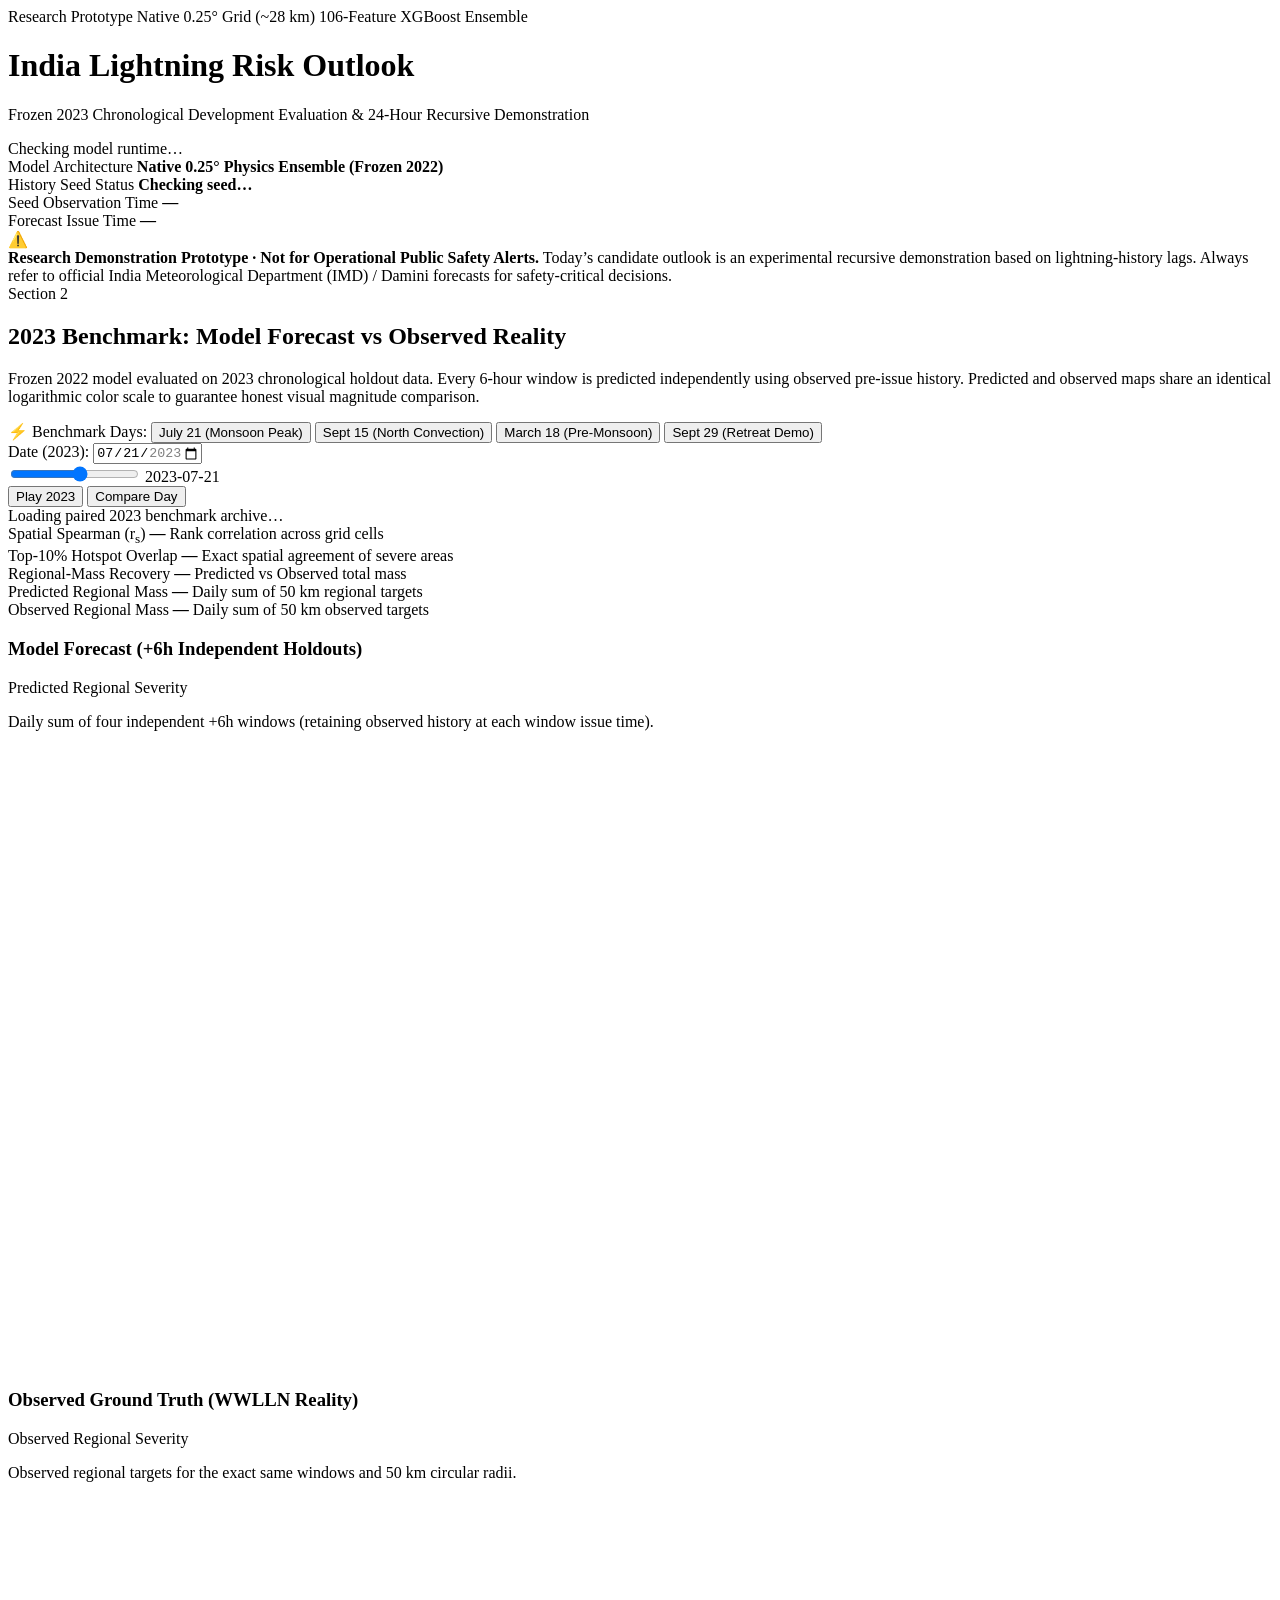
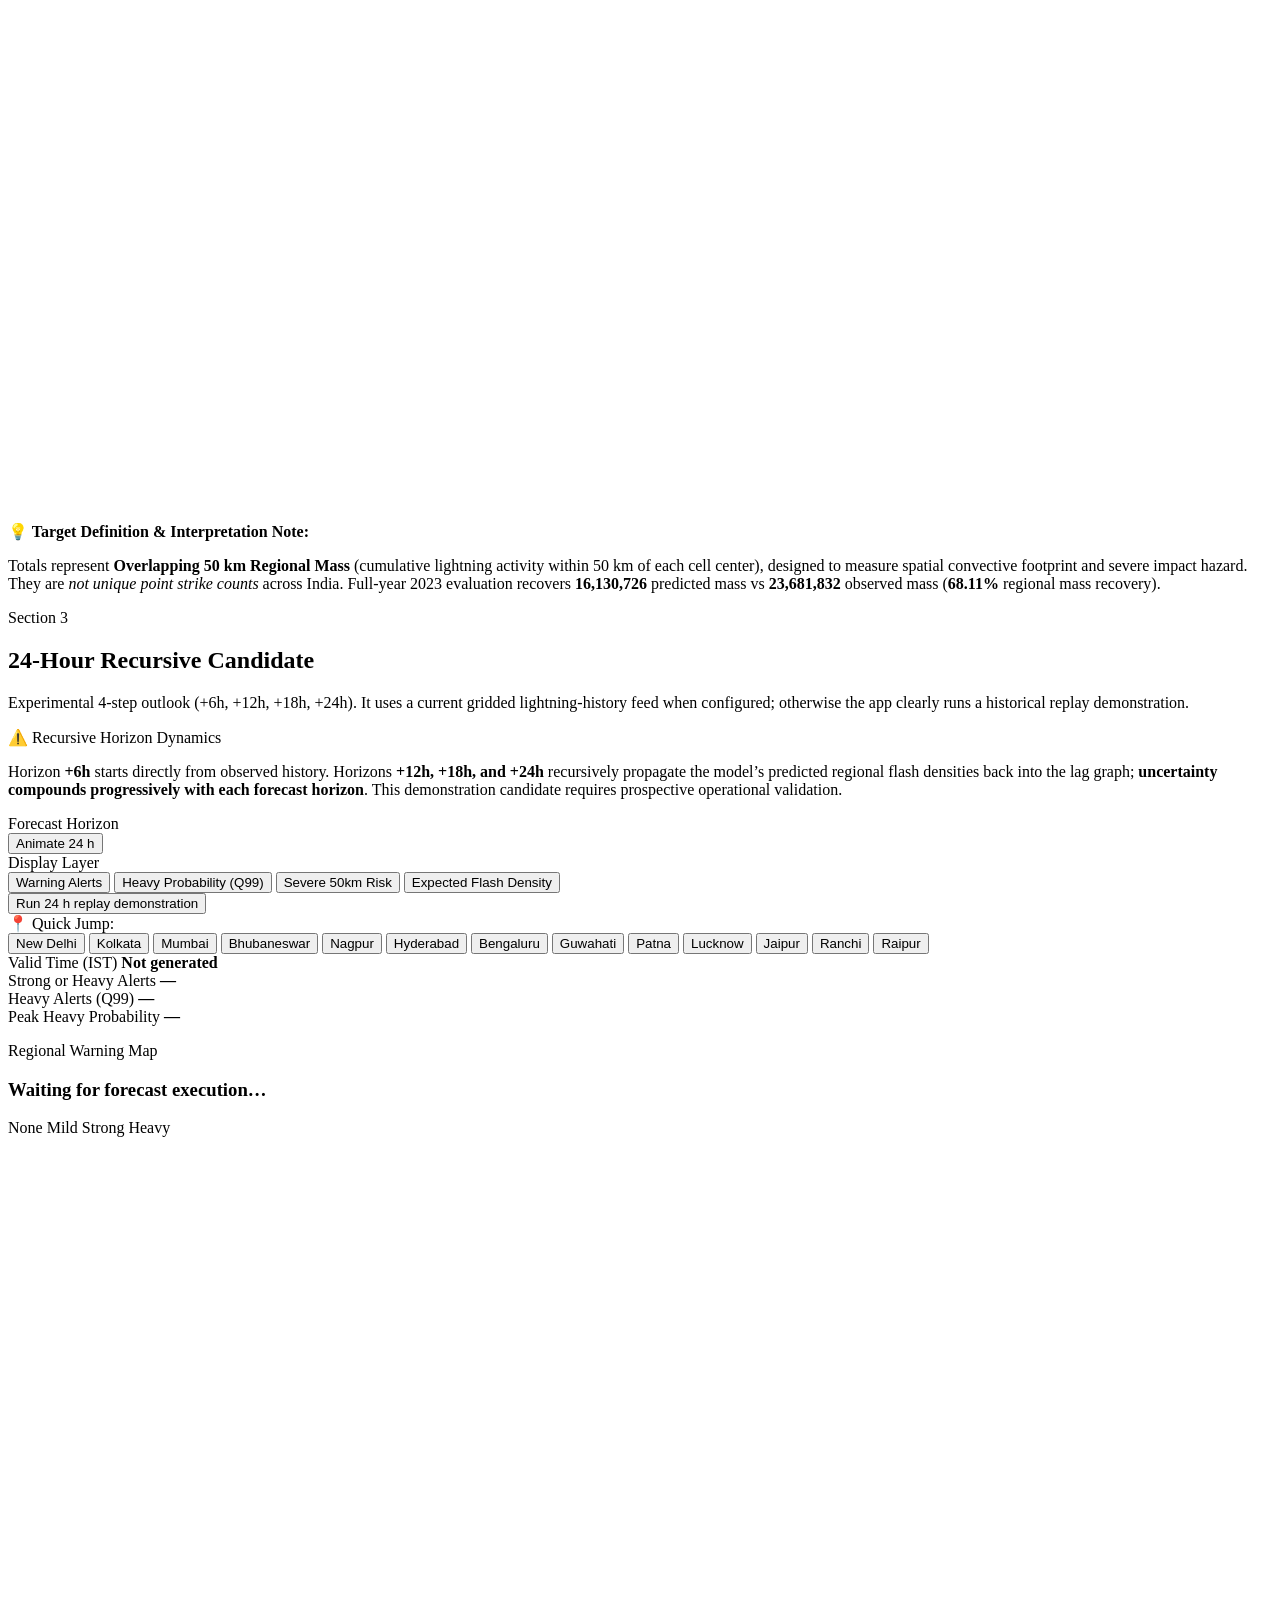
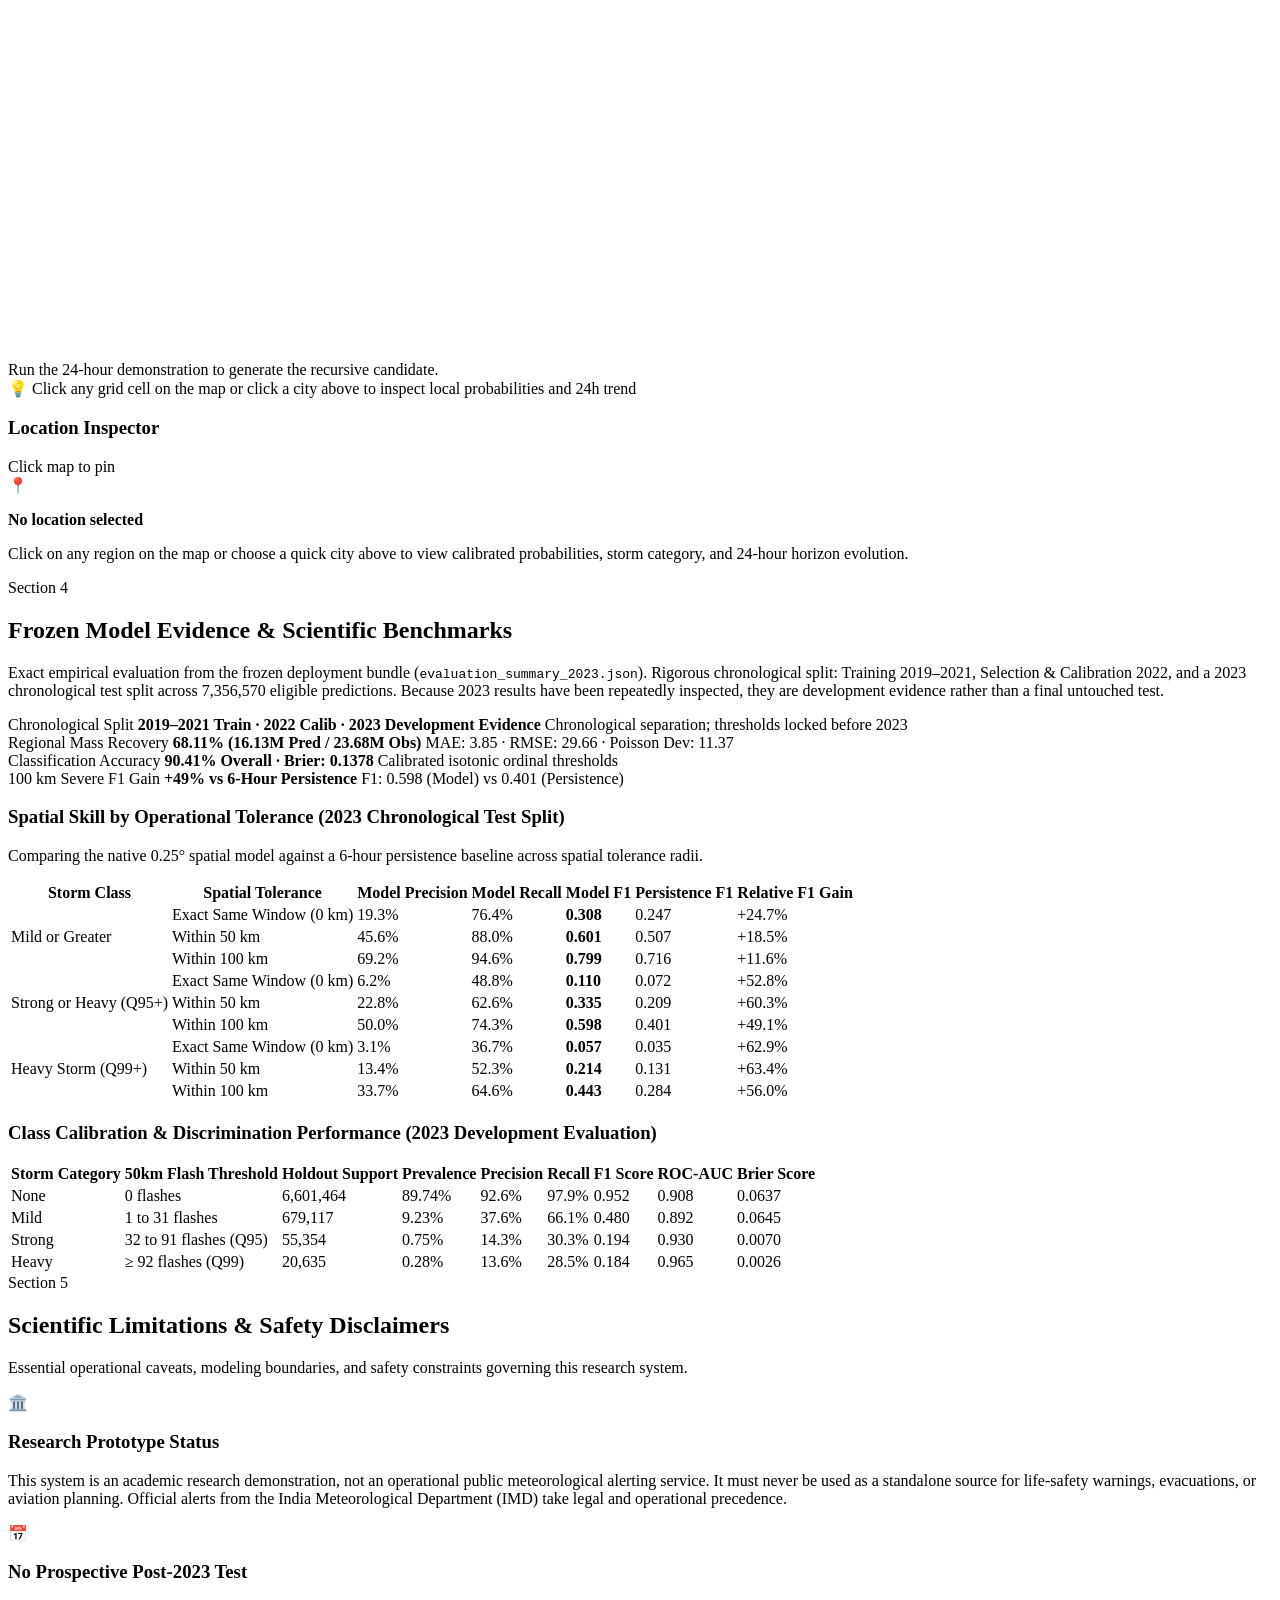
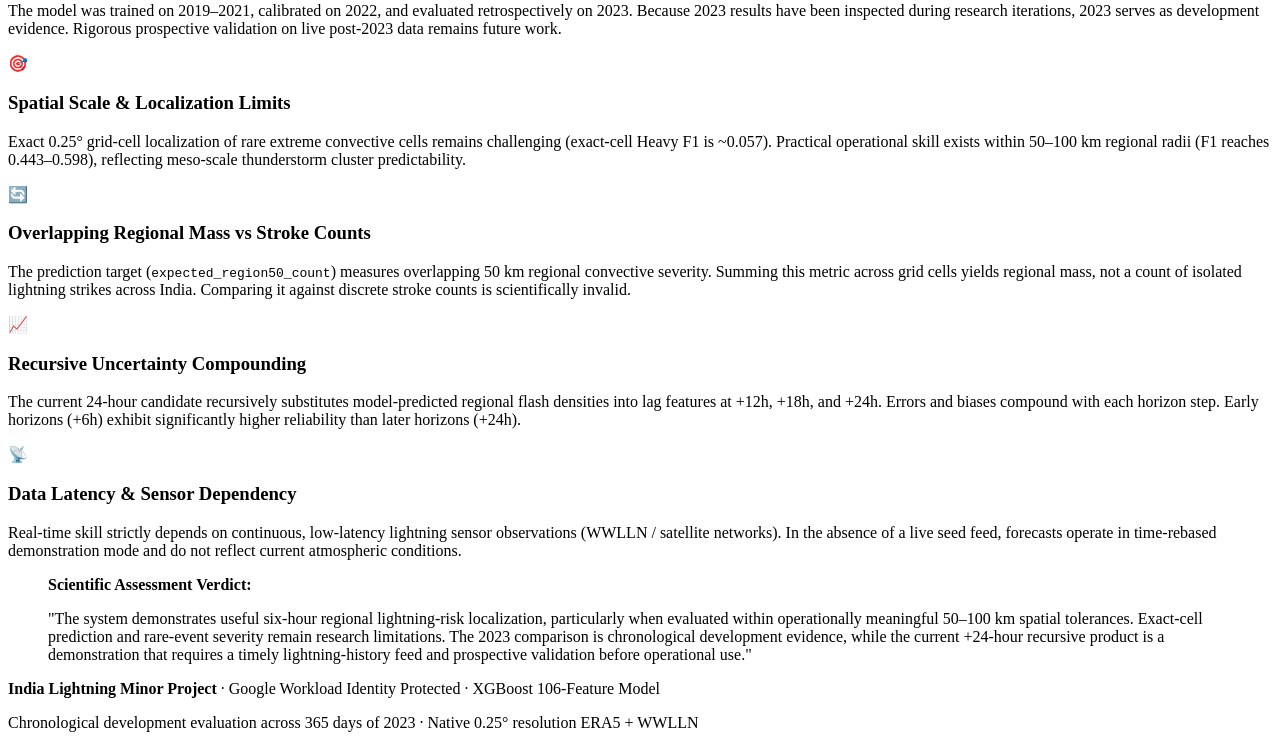
==== commit 84113b3e: "Finalize honest responsive lightning dashboard" ====
--- a/frontend/index.html
+++ b/frontend/index.html
@@ -3,7 +3,7 @@
 <head>
   <meta charset="utf-8">
   <meta name="viewport" content="width=device-width, initial-scale=1">
-  <meta name="description" content="India Lightning Forecasting System — 2023 Chronological Holdout Benchmark and Current 24-Hour Recursive Demonstration">
+  <meta name="description" content="India Lightning Forecasting System — 2023 Chronological Development Evaluation and 24-Hour Recursive Demonstration">
   <title>India Lightning Risk Outlook</title>
   <link rel="icon" href="data:image/svg+xml,<svg xmlns=%22http://www.w3.org/2000/svg%22 viewBox=%220 0 100 100%22><text y=%22.9em%22 font-size=%2290%22>⚡</text></svg>">
   <link rel="stylesheet" href="/styles.css">
@@ -18,9 +18,9 @@
         <span class="badge badge-model">106-Feature XGBoost Ensemble</span>
       </div>
       <h1>India Lightning Risk Outlook</h1>
-      <p class="subtitle">Frozen 2023 Chronological-Holdout Evaluation & Current +24-Hour Recursive Demonstration</p>
+      <p class="subtitle">Frozen 2023 Chronological Development Evaluation & 24-Hour Recursive Demonstration</p>
     </div>
-    <div class="status-wrap">
+    <div class="status-wrap" role="status" aria-live="polite">
       <span id="status-dot" class="status-dot"></span>
       <span id="status-text">Checking model runtime…</span>
     </div>
@@ -87,12 +87,12 @@
           <span id="slider-date-display" class="slider-date-display">2023-07-21</span>
         </div>
         <div class="archive-actions">
-          <button type="button" id="archive-play-btn" class="btn-archive-secondary">▶ Play 2023</button>
+          <button type="button" id="archive-play-btn" class="btn-archive-secondary">Play 2023</button>
           <button type="button" id="archive-load-btn" class="btn-archive-primary">Compare Day</button>
         </div>
       </div>
 
-      <div id="comparison-status" class="comparison-status">Loading paired 2023 benchmark archive…</div>
+      <div id="comparison-status" class="comparison-status" role="status" aria-live="polite">Loading paired 2023 benchmark archive…</div>
 
       <!-- Daily Comparison Quantitative Metrics Ribbon -->
       <div class="comparison-metrics" aria-label="Daily Quantitative Holdout Metrics">
@@ -132,7 +132,7 @@
           </div>
           <p class="map-desc">Daily sum of four independent +6h windows (retaining observed history at each window issue time).</p>
           <div class="canvas-wrapper">
-            <canvas id="comparison-predicted-map" width="620" height="620" aria-label="Model predicted 2023 lightning map"></canvas>
+            <canvas id="comparison-predicted-map" width="620" height="620" aria-label="Model predicted 2023 lightning map">Model comparison map requires canvas support.</canvas>
           </div>
         </article>
 
@@ -143,7 +143,7 @@
           </div>
           <p class="map-desc">Observed regional targets for the exact same windows and 50 km circular radii.</p>
           <div class="canvas-wrapper">
-            <canvas id="comparison-observed-map" width="620" height="620" aria-label="Observed 2023 lightning reality map"></canvas>
+            <canvas id="comparison-observed-map" width="620" height="620" aria-label="Observed 2023 lightning reality map">Observed comparison map requires canvas support.</canvas>
           </div>
         </article>
       </div>
@@ -162,9 +162,9 @@
       <div class="section-header">
         <div class="section-title-wrap">
           <span class="section-tag">Section 3</span>
-          <h2>Current 24-Hour Candidate Forecast</h2>
+          <h2>24-Hour Recursive Candidate</h2>
           <p class="section-desc">
-            Experimental 4-step recursive outlook (+6h, +12h, +18h, +24h) driven by recent gridded lightning-history lags.
+            Experimental 4-step outlook (+6h, +12h, +18h, +24h). It uses a current gridded lightning-history feed when configured; otherwise the app clearly runs a historical replay demonstration.
           </p>
         </div>
       </div>
@@ -185,7 +185,7 @@
             <div class="horizon-wrapper">
               <div id="horizon-buttons" class="horizon-buttons"></div>
               <button id="play-button" type="button" class="btn-secondary" title="Play 24-hour sequence animation">
-                <span id="play-icon">▶</span> <span id="play-text">Animate 24h</span>
+                <span id="play-icon" aria-hidden="true"></span> <span id="play-text">Animate 24 h</span>
               </button>
             </div>
           </div>
@@ -201,7 +201,7 @@
           </div>
 
           <div class="control-group control-action">
-            <button id="run-button" type="button" class="btn-primary">⚡ Forecast today · next 24 h</button>
+            <button id="run-button" type="button" class="btn-primary" aria-describedby="forecast-provenance">Run 24 h replay demonstration</button>
           </div>
         </div>
 
@@ -271,8 +271,8 @@
         <div class="map-workspace">
           <!-- Interactive Canvas Map -->
           <div class="map-wrap" id="map-wrap">
-            <canvas id="forecast-map" width="900" height="820" aria-label="India lightning warning map"></canvas>
-            <div id="map-empty" class="map-empty">Click "Forecast today · next 24 h" to run the recursive model.</div>
+            <canvas id="forecast-map" width="900" height="820" aria-label="India lightning warning map">Forecast map requires canvas support.</canvas>
+            <div id="map-empty" class="map-empty">Run the 24-hour demonstration to generate the recursive candidate.</div>
 
             <!-- Floating Cursor Hover Tooltip -->
             <div id="map-tooltip" class="map-tooltip" style="display: none;">
@@ -376,7 +376,7 @@
           <h2>Frozen Model Evidence & Scientific Benchmarks</h2>
           <p class="section-desc">
             Exact empirical evaluation from the frozen deployment bundle (<code>evaluation_summary_2023.json</code>).
-            Rigorous chronological split: Training 2019–2021, Selection & Calibration 2022, Holdout Evaluation 2023 across 7,356,570 eligible predictions.
+            Rigorous chronological split: Training 2019–2021, Selection & Calibration 2022, and a 2023 chronological test split across 7,356,570 eligible predictions. Because 2023 results have been repeatedly inspected, they are development evidence rather than a final untouched test.
           </p>
         </div>
       </div>
@@ -385,8 +385,8 @@
       <div class="evidence-grid">
         <div class="evidence-card">
           <span class="evidence-title">Chronological Split</span>
-          <strong>2019–2021 Train · 2022 Calib · 2023 Test</strong>
-          <span class="evidence-sub">Zero future target leakage; thresholds locked on 2022</span>
+          <strong>2019–2021 Train · 2022 Calib · 2023 Development Evidence</strong>
+          <span class="evidence-sub">Chronological separation; thresholds locked before 2023</span>
         </div>
         <div class="evidence-card">
           <span class="evidence-title">Regional Mass Recovery</span>
@@ -407,7 +407,7 @@
 
       <!-- Spatial Skill Tolerance Table: Model vs Persistence -->
       <div class="table-container">
-        <h3>Spatial Skill by Operational Tolerance (Holdout Year 2023)</h3>
+        <h3>Spatial Skill by Operational Tolerance (2023 Chronological Test Split)</h3>
         <p class="table-caption">
           Comparing the native 0.25° spatial model against a 6-hour persistence baseline across spatial tolerance radii.
         </p>
@@ -507,7 +507,7 @@
 
       <!-- Class-Specific Calibration & Discrimination Metrics Table -->
       <div class="table-container">
-        <h3>Class Calibration & Discrimination Performance (2023 Holdout)</h3>
+        <h3>Class Calibration & Discrimination Performance (2023 Development Evaluation)</h3>
         <table class="benchmark-table">
           <thead>
             <tr>
@@ -647,7 +647,7 @@
   <footer class="app-footer">
     <div class="footer-content">
       <p><strong>India Lightning Minor Project</strong> · Google Workload Identity Protected · XGBoost 106-Feature Model</p>
-      <p class="footer-sub">Chronological holdout evaluation across 365 days of 2023 · Native 0.25° resolution ERA5 + WWLLN</p>
+      <p class="footer-sub">Chronological development evaluation across 365 days of 2023 · Native 0.25° resolution ERA5 + WWLLN</p>
     </div>
   </footer>
 
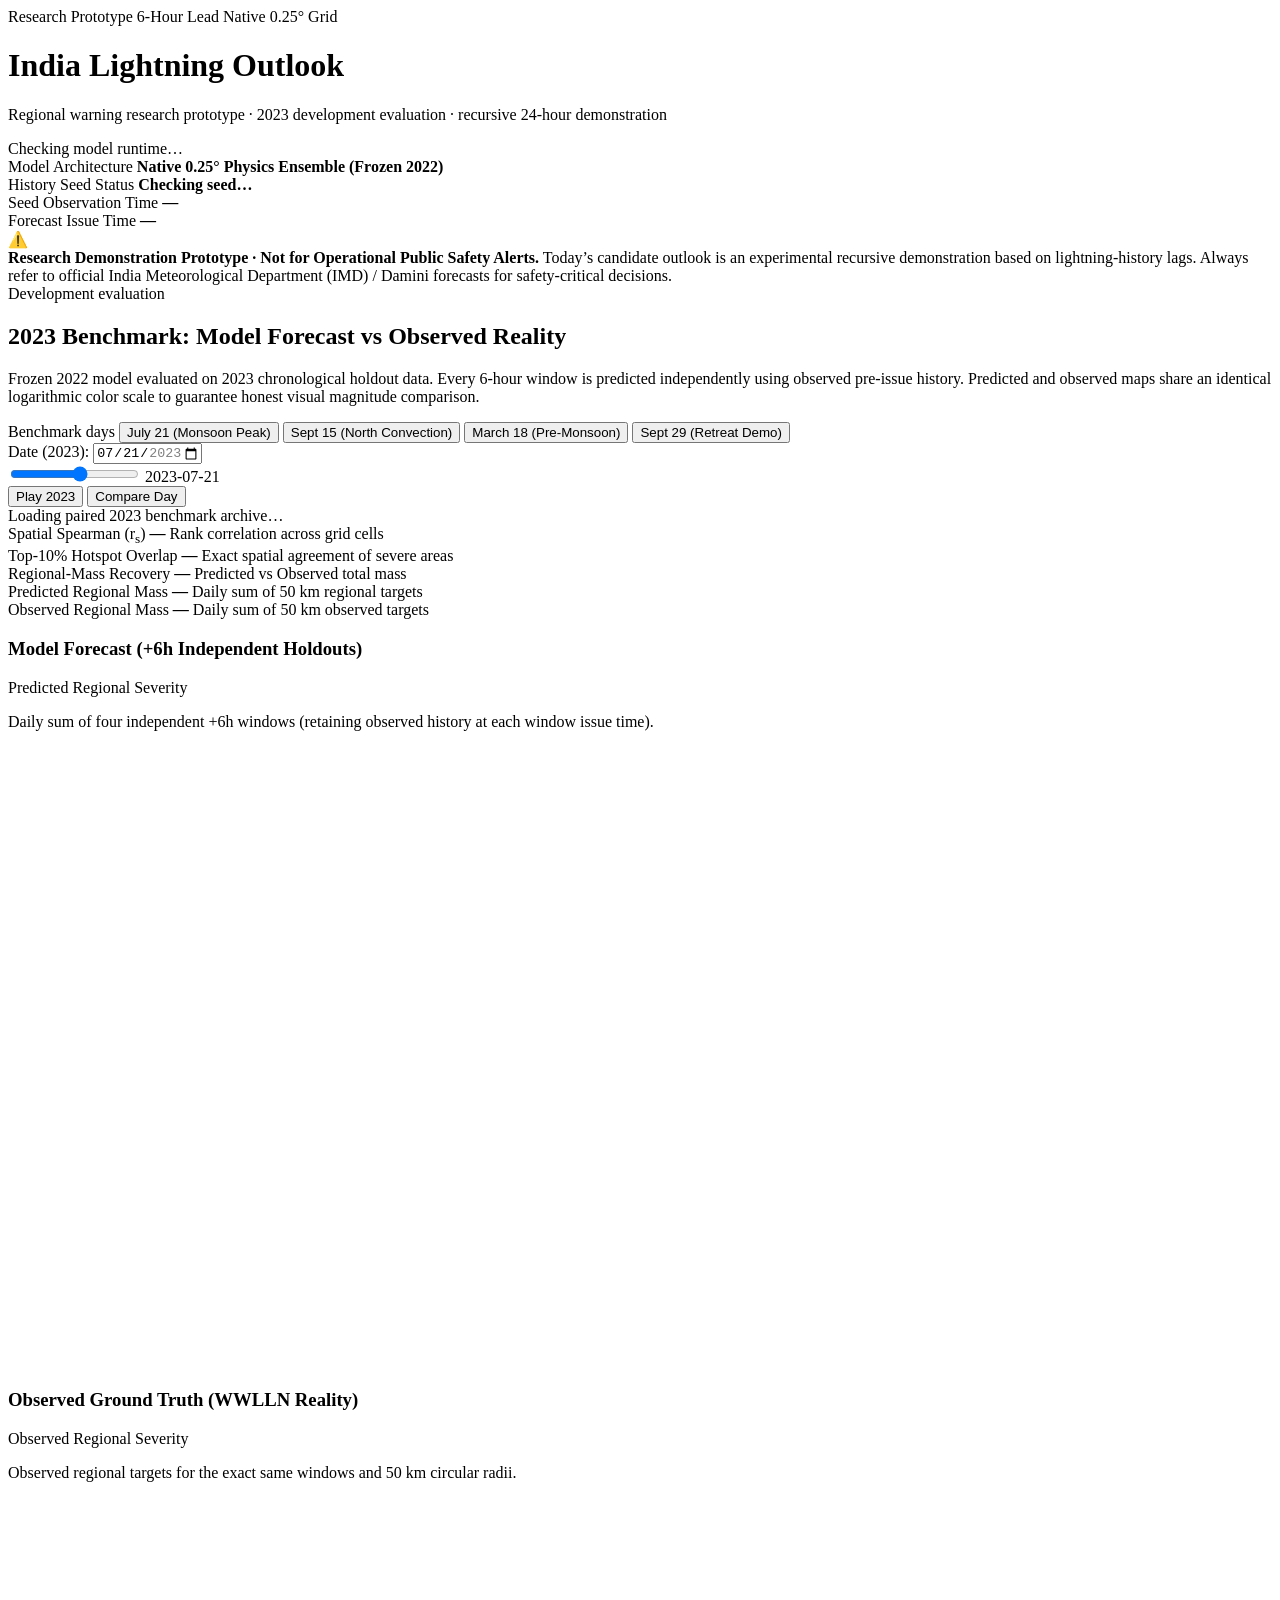
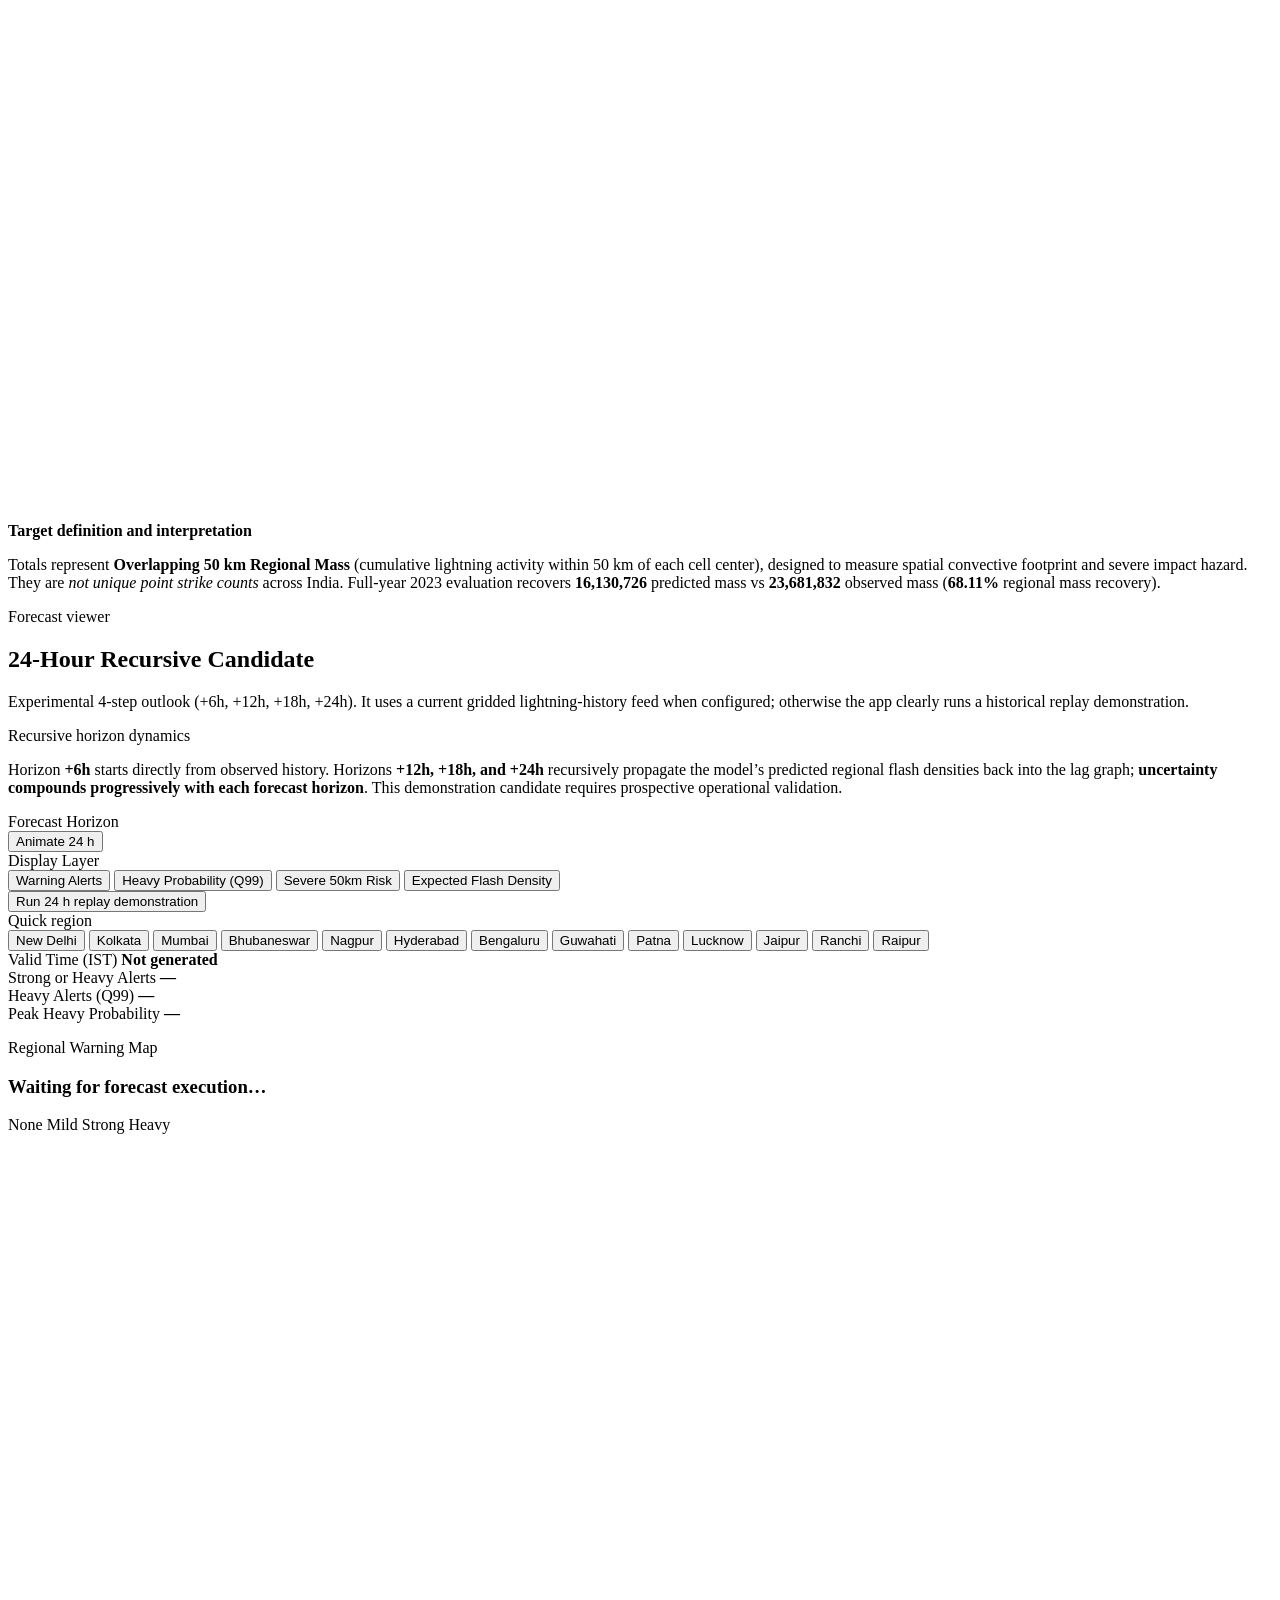
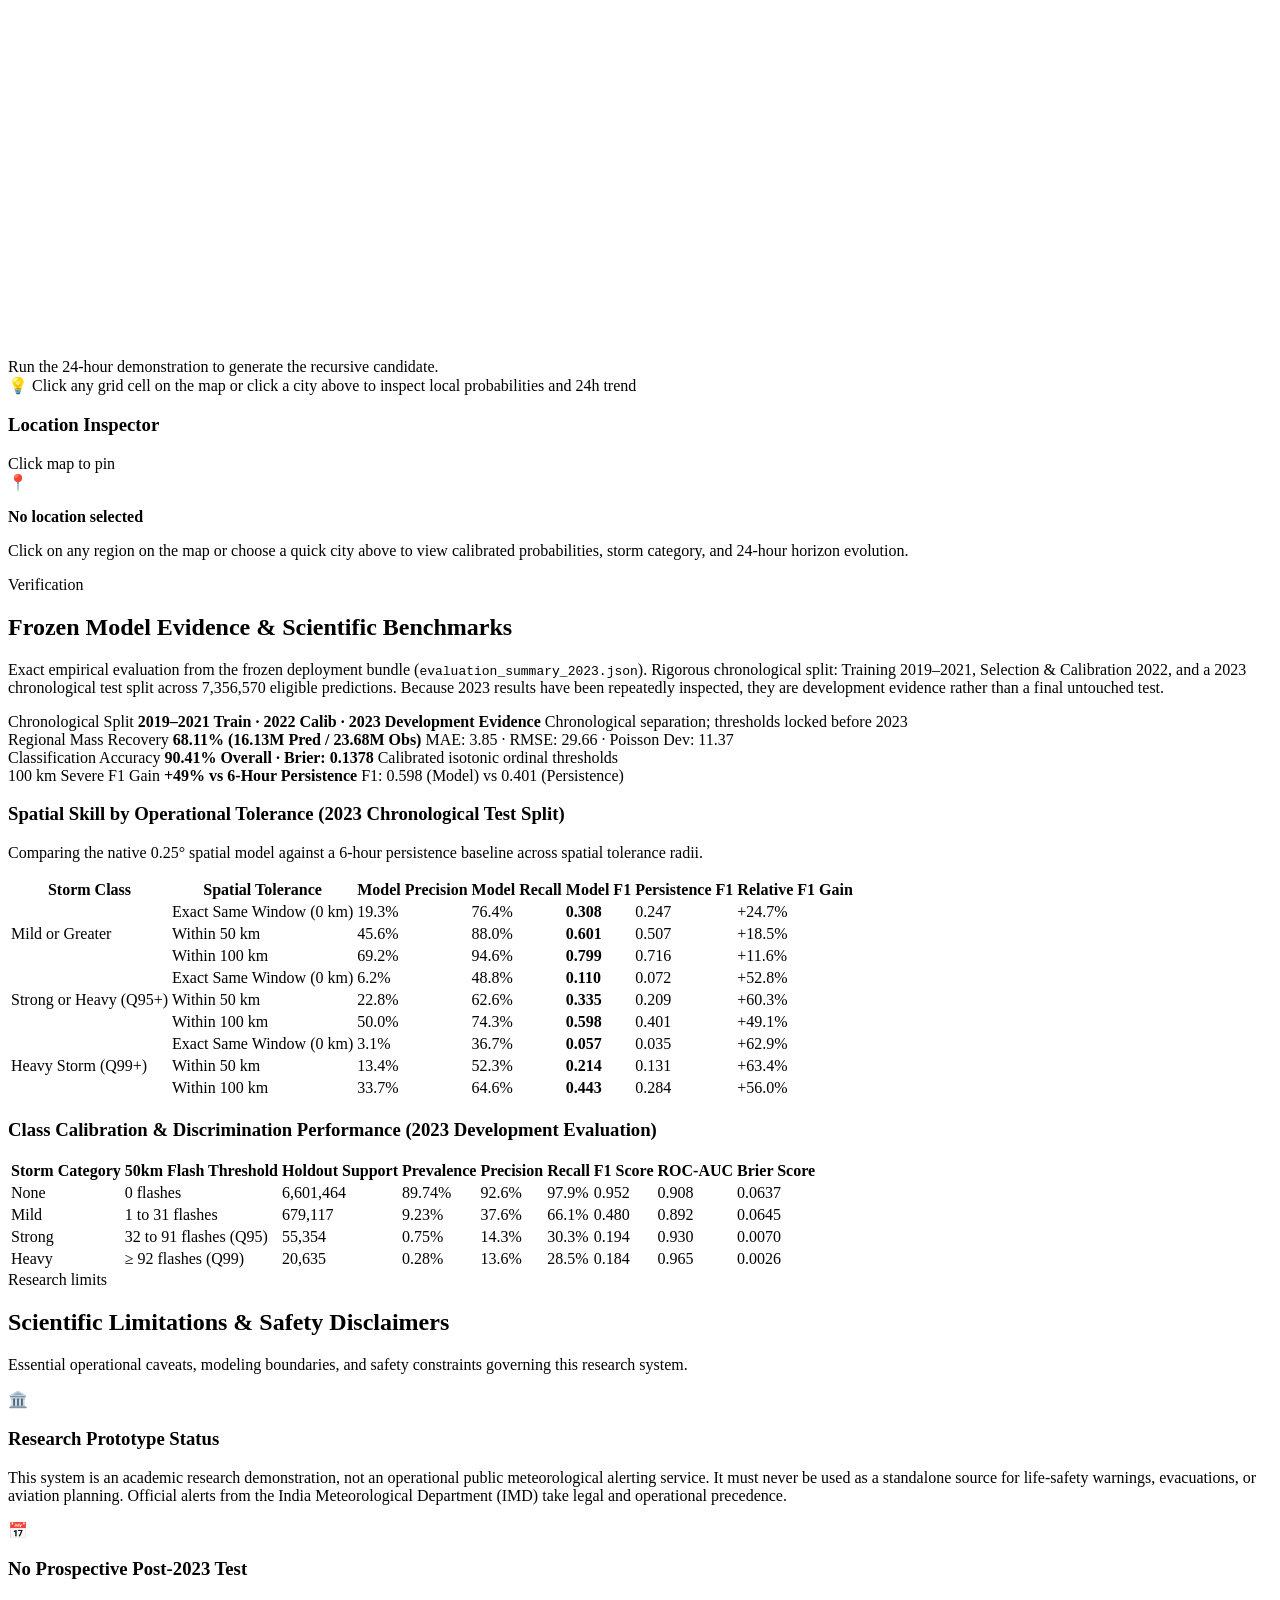
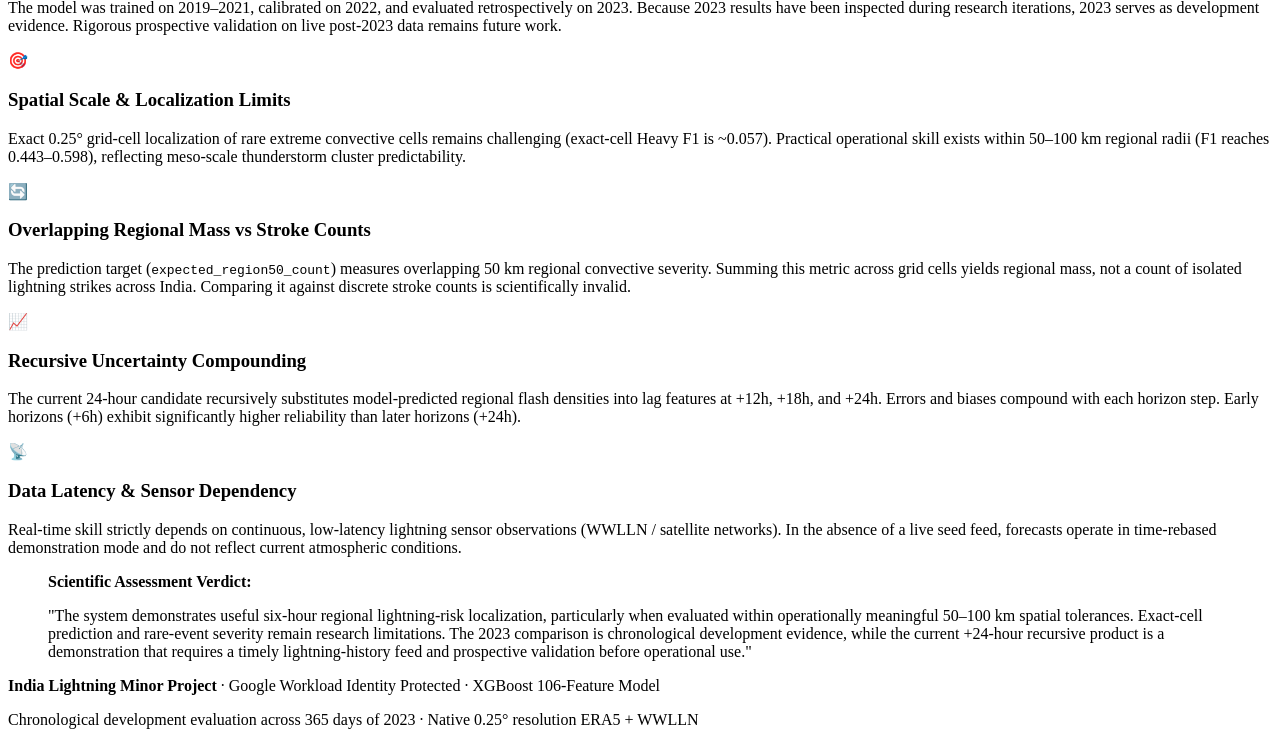
==== commit bf141e0f: "Match forecast frontend to scientific reference" ====
--- a/frontend/index.html
+++ b/frontend/index.html
@@ -3,10 +3,11 @@
 <head>
   <meta charset="utf-8">
   <meta name="viewport" content="width=device-width, initial-scale=1">
-  <meta name="description" content="India Lightning Forecasting System — 2023 Chronological Development Evaluation and 24-Hour Recursive Demonstration">
-  <title>India Lightning Risk Outlook</title>
+  <meta name="description" content="India Lightning Outlook — native 0.25-degree regional warning research prototype">
+  <title>India Lightning Outlook</title>
   <link rel="icon" href="data:image/svg+xml,<svg xmlns=%22http://www.w3.org/2000/svg%22 viewBox=%220 0 100 100%22><text y=%22.9em%22 font-size=%2290%22>⚡</text></svg>">
   <link rel="stylesheet" href="/styles.css">
+  <link rel="stylesheet" href="/reference-theme.css">
 </head>
 <body>
   <!-- SECTION 1: Project Status & Header -->
@@ -14,11 +15,11 @@
     <div class="header-main">
       <div class="header-badges">
         <span class="badge badge-prototype">Research Prototype</span>
-        <span class="badge badge-grid">Native 0.25° Grid (~28 km)</span>
-        <span class="badge badge-model">106-Feature XGBoost Ensemble</span>
-      </div>
-      <h1>India Lightning Risk Outlook</h1>
-      <p class="subtitle">Frozen 2023 Chronological Development Evaluation & 24-Hour Recursive Demonstration</p>
+        <span class="badge badge-grid">6-Hour Lead</span>
+        <span class="badge badge-model">Native 0.25° Grid</span>
+      </div>
+      <h1>India Lightning Outlook</h1>
+      <p class="subtitle">Regional warning research prototype · 2023 development evaluation · recursive 24-hour demonstration</p>
     </div>
     <div class="status-wrap" role="status" aria-live="polite">
       <span id="status-dot" class="status-dot"></span>
@@ -62,14 +63,14 @@
     <section class="section-card archive-section" id="section-comparison" aria-label="Section 2: 2023 Model Versus Observed Comparison Player">
       <div class="section-header">
         <div class="section-title-wrap">
-          <span class="section-tag">Section 2</span>
+          <span class="section-tag">Development evaluation</span>
           <h2>2023 Benchmark: Model Forecast vs Observed Reality</h2>
           <p class="section-desc">
             Frozen 2022 model evaluated on 2023 chronological holdout data. Every 6-hour window is predicted independently using observed pre-issue history. Predicted and observed maps share an identical logarithmic color scale to guarantee honest visual magnitude comparison.
           </p>
         </div>
         <div class="archive-presets">
-          <span class="presets-label">⚡ Benchmark Days:</span>
+          <span class="presets-label">Benchmark days</span>
           <button type="button" class="preset-pill" data-date="2023-07-21">July 21 (Monsoon Peak)</button>
           <button type="button" class="preset-pill" data-date="2023-09-15">Sept 15 (North Convection)</button>
           <button type="button" class="preset-pill" data-date="2023-03-18">March 18 (Pre-Monsoon)</button>
@@ -150,7 +151,7 @@
 
       <!-- Explanatory note on regional mass targets -->
       <div class="target-explanation-box">
-        <strong>💡 Target Definition & Interpretation Note:</strong>
+        <strong>Target definition and interpretation</strong>
         <p>
           Totals represent <strong>Overlapping 50 km Regional Mass</strong> (cumulative lightning activity within 50 km of each cell center), designed to measure spatial convective footprint and severe impact hazard. They are <em>not unique point strike counts</em> across India. Full-year 2023 evaluation recovers <strong>16,130,726</strong> predicted mass vs <strong>23,681,832</strong> observed mass (<strong>68.11%</strong> regional mass recovery).
         </p>
@@ -161,7 +162,7 @@
     <section class="section-card forecast-section" id="section-current-forecast" aria-label="Section 3: Current 24-Hour Candidate Forecast">
       <div class="section-header">
         <div class="section-title-wrap">
-          <span class="section-tag">Section 3</span>
+          <span class="section-tag">Forecast viewer</span>
           <h2>24-Hour Recursive Candidate</h2>
           <p class="section-desc">
             Experimental 4-step outlook (+6h, +12h, +18h, +24h). It uses a current gridded lightning-history feed when configured; otherwise the app clearly runs a historical replay demonstration.
@@ -171,7 +172,7 @@
 
       <!-- Visible Uncertainty Growth Disclaimer -->
       <div class="uncertainty-warning-box">
-        <div class="warning-badge">⚠️ Recursive Horizon Dynamics</div>
+        <div class="warning-badge">Recursive horizon dynamics</div>
         <p>
           Horizon <strong>+6h</strong> starts directly from observed history. Horizons <strong>+12h, +18h, and +24h</strong> recursively propagate the model’s predicted regional flash densities back into the lag graph; <strong>uncertainty compounds progressively with each forecast horizon</strong>. This demonstration candidate requires prospective operational validation.
         </p>
@@ -207,7 +208,7 @@
 
         <!-- Quick City Jump Chips -->
         <div class="quick-locations">
-          <span class="quick-label">📍 Quick Jump:</span>
+          <span class="quick-label">Quick region</span>
           <div class="chips-container" id="city-chips">
             <button type="button" class="chip" data-lat="28.61" data-lon="77.20">New Delhi</button>
             <button type="button" class="chip" data-lat="22.57" data-lon="88.36">Kolkata</button>
@@ -372,7 +373,7 @@
     <section class="section-card evidence-section" id="section-evidence" aria-label="Section 4: Frozen Model Evidence and Benchmarks">
       <div class="section-header">
         <div class="section-title-wrap">
-          <span class="section-tag">Section 4</span>
+          <span class="section-tag">Verification</span>
           <h2>Frozen Model Evidence & Scientific Benchmarks</h2>
           <p class="section-desc">
             Exact empirical evaluation from the frozen deployment bundle (<code>evaluation_summary_2023.json</code>).
@@ -576,7 +577,7 @@
     <section class="section-card limitations-section" id="section-limitations" aria-label="Section 5: Scientific Limitations and Safety Notices">
       <div class="section-header">
         <div class="section-title-wrap">
-          <span class="section-tag">Section 5</span>
+          <span class="section-tag">Research limits</span>
           <h2>Scientific Limitations & Safety Disclaimers</h2>
           <p class="section-desc">
             Essential operational caveats, modeling boundaries, and safety constraints governing this research system.
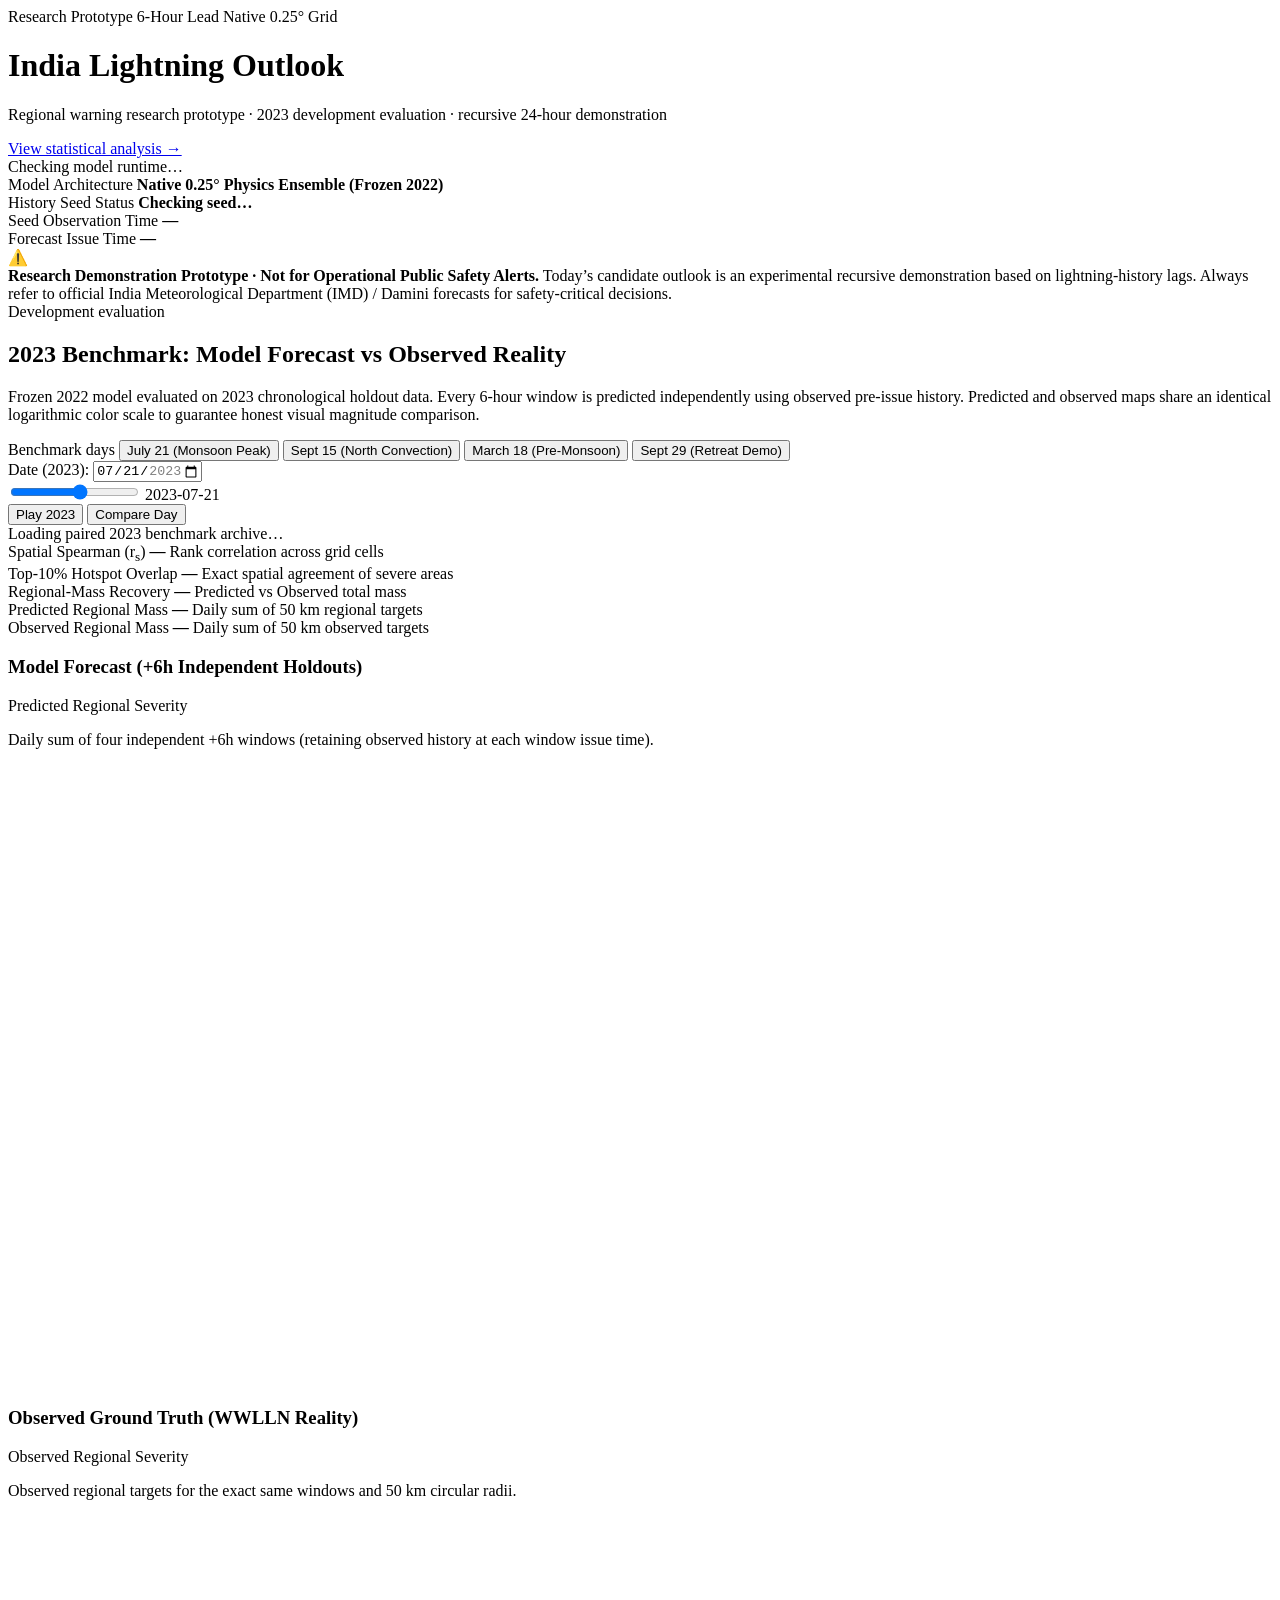
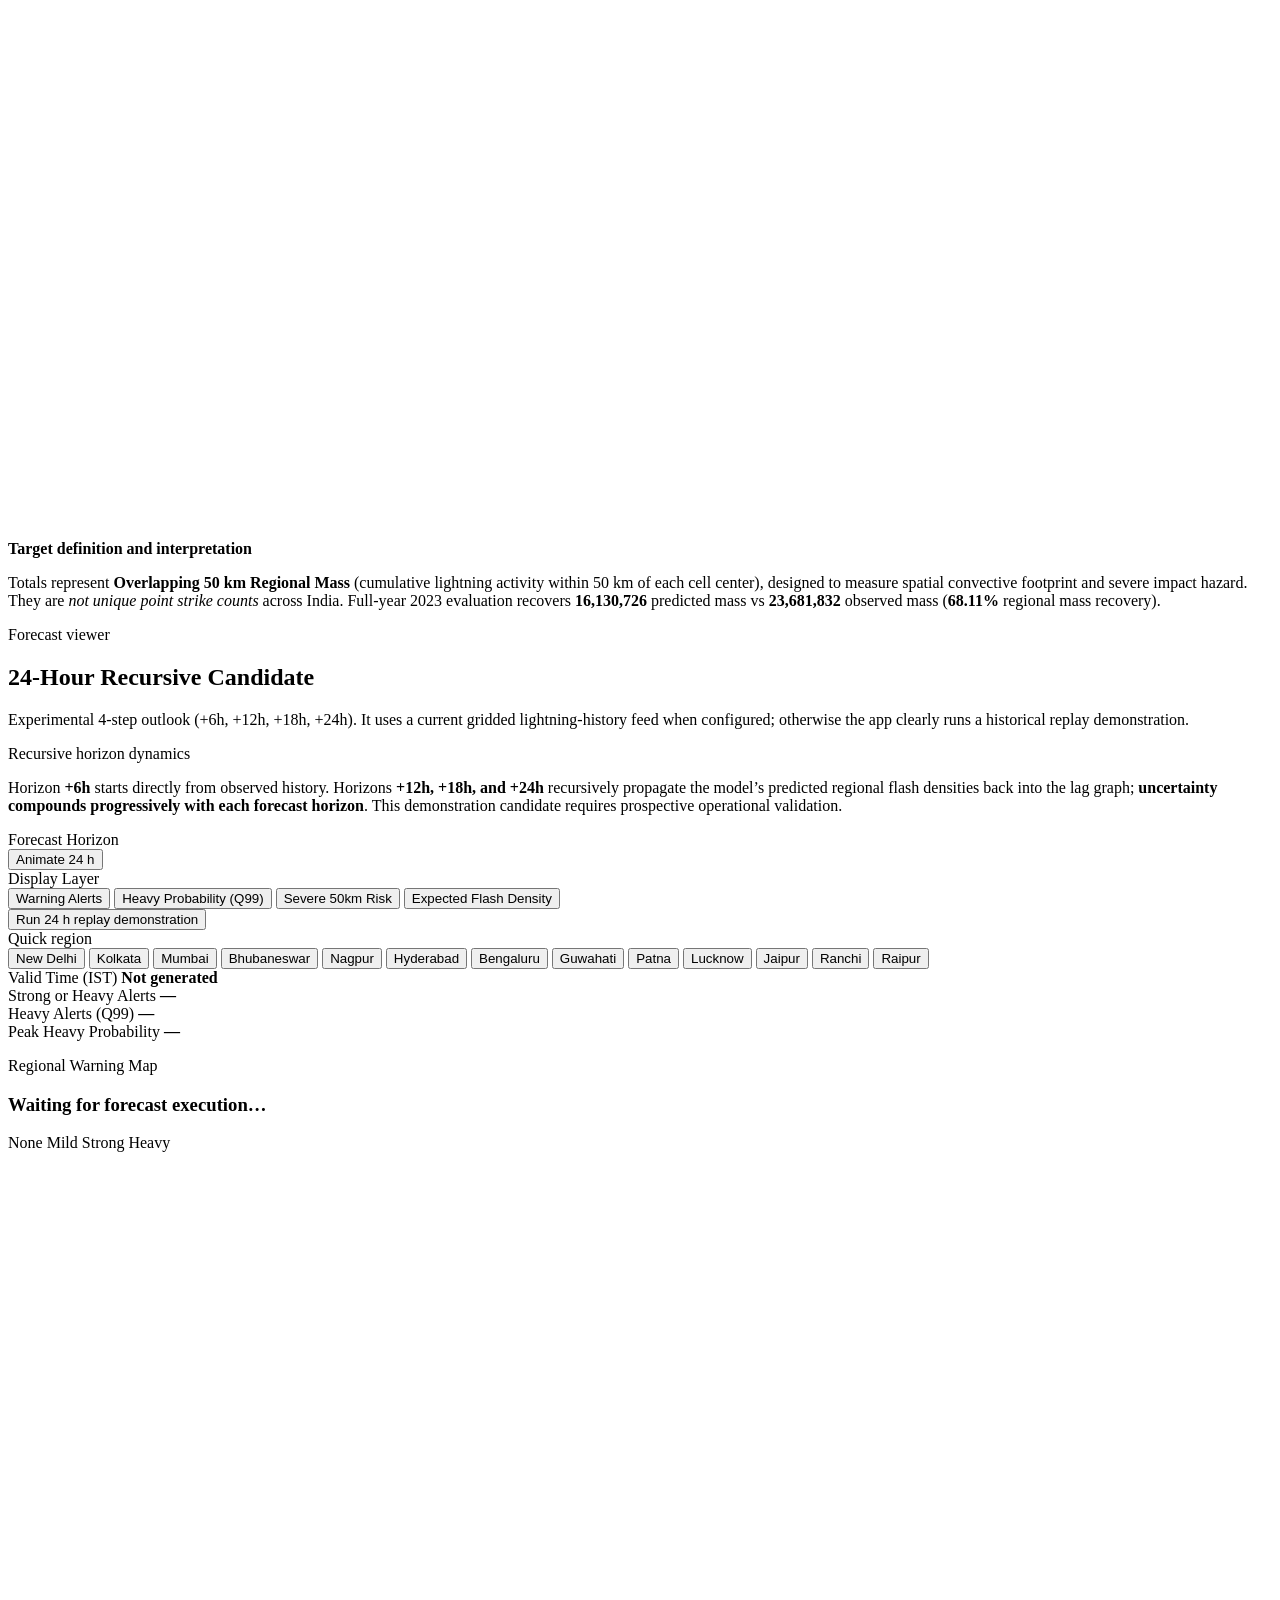
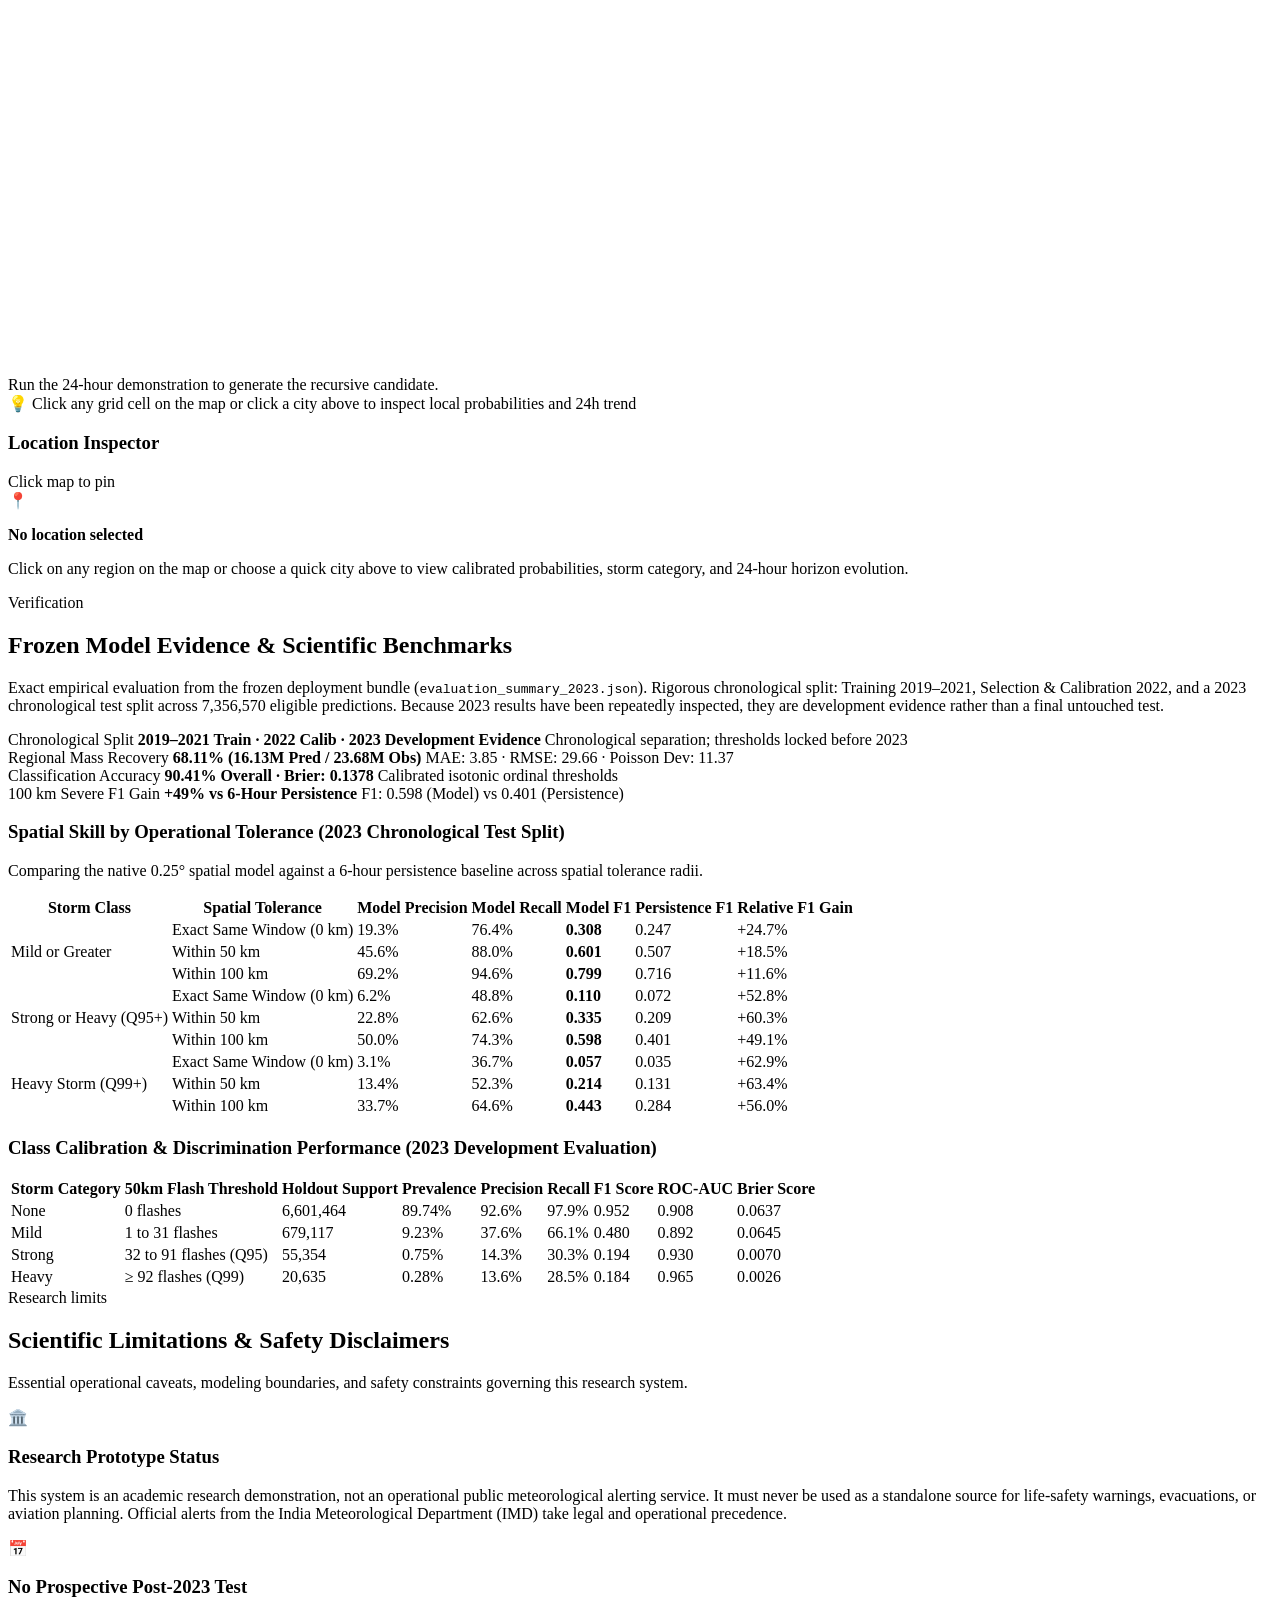
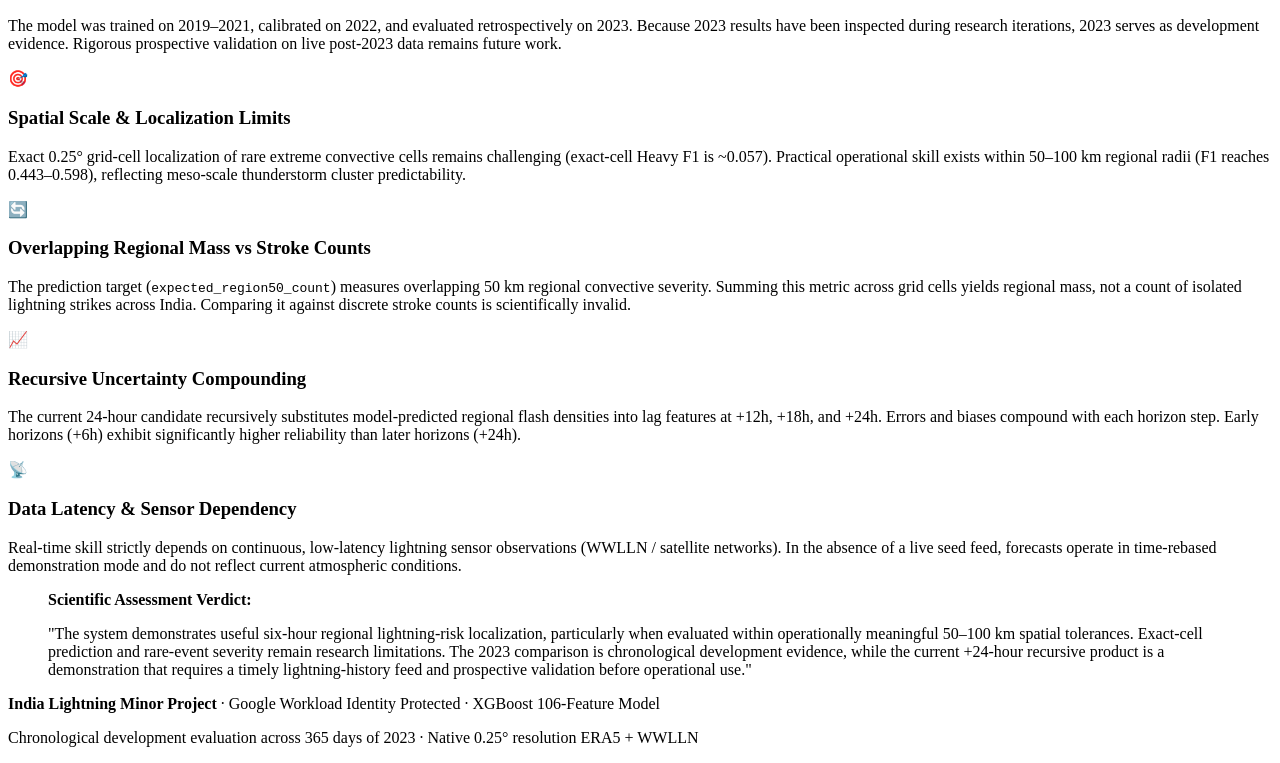
==== commit 7670533e: "Add audited statistical analysis showcase" ====
--- a/frontend/index.html
+++ b/frontend/index.html
@@ -20,6 +20,7 @@
       </div>
       <h1>India Lightning Outlook</h1>
       <p class="subtitle">Regional warning research prototype · 2023 development evaluation · recursive 24-hour demonstration</p>
+      <a class="header-analysis-link" href="/statistical-analysis.html">View statistical analysis →</a>
     </div>
     <div class="status-wrap" role="status" aria-live="polite">
       <span id="status-dot" class="status-dot"></span>
